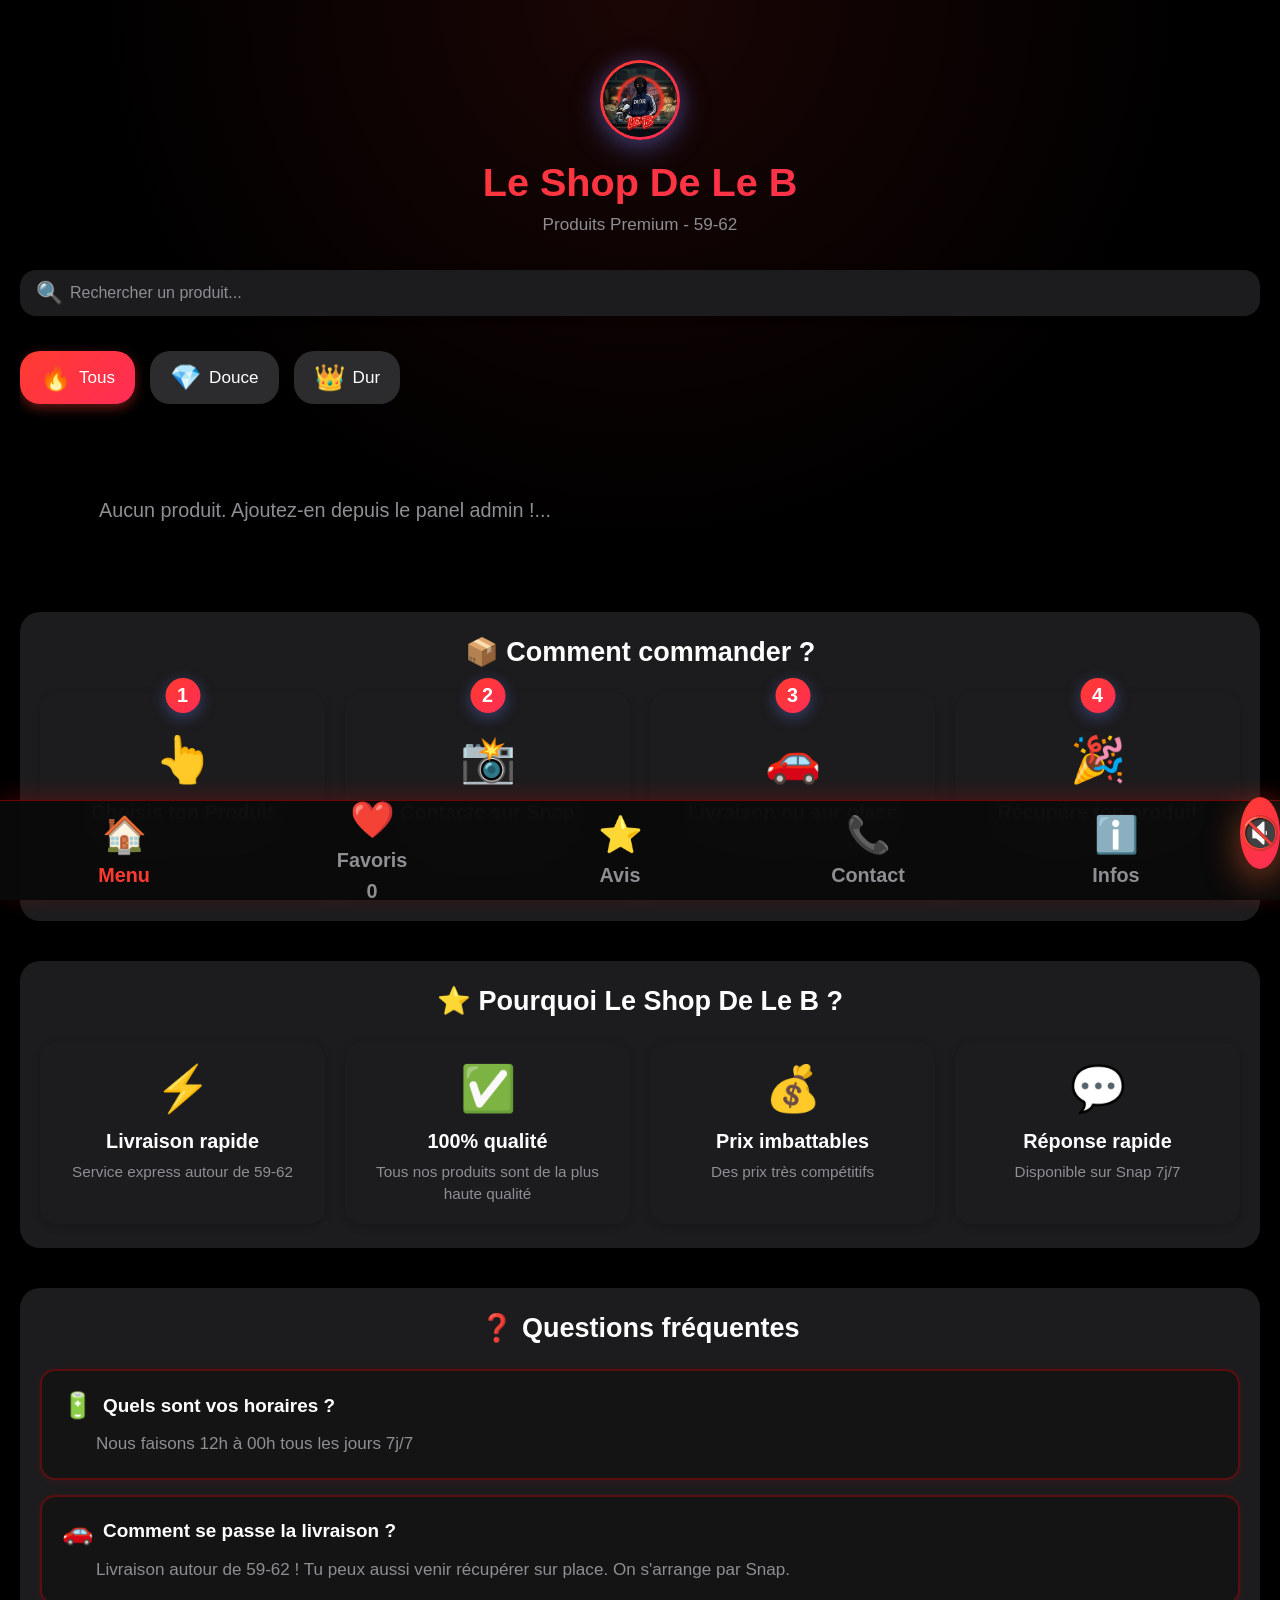
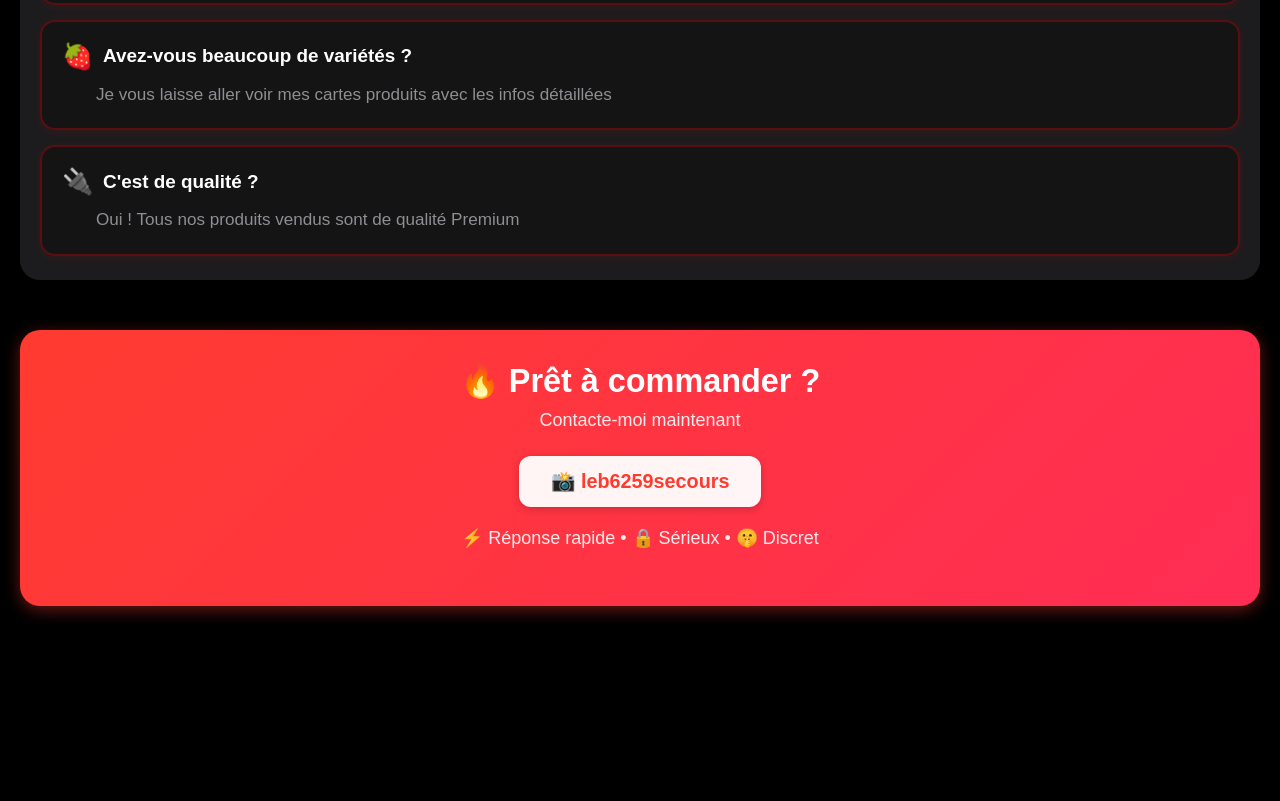
==== frontend/index.html @ 9bbbd16f "Initial commit - Mini App Le B" ====
<!DOCTYPE html>
<html lang="fr">
<head>
  <meta charset="UTF-8">
  <meta name="viewport" content="width=device-width, initial-scale=1.0, maximum-scale=1.0, user-scalable=no">
  <meta name="mobile-web-app-capable" content="yes">
  <meta name="apple-mobile-web-app-capable" content="yes">
  <meta name="apple-mobile-web-app-status-bar-style" content="black-translucent">
  <title>Le Shop De Le B - Premium</title>

  <audio id="intro-audio" preload="auto" loop>
    <source src="intro.mp3" type="audio/mpeg">
  </audio>

  <link rel="stylesheet" href="style.css">
</head>
<body>

  <div class="background"></div>

  <div class="container">

    <!-- 🏠 MENU PRINCIPAL -->
    <div id="tab-menu" class="tab-content active">
      <header>
        <div class="logo-container">
          <img src="logo.jpg" alt="Le Shop De Le B" class="main-logo" id="admin-logo-trigger" onerror="this.style.display='none'">
        </div>
        <h1>Le Shop De Le B</h1>
        <p class="subtitle">Produits Premium - 59-62</p>
      </header>

      <!-- Barre de recherche -->
      <div class="search-container">
        <input type="text" class="search-bar" id="search-bar" placeholder="Rechercher un produit...">
        <span class="search-icon">🔍</span>
        <button class="search-clear" id="search-clear">✕</button>
      </div>

      <!-- Catégories -->
      <div class="categories">
        <button class="cat active" data-cat="all">
          <span class="cat-icon">🔥</span>
          <span>Tous</span>
        </button>
        <button class="cat" data-cat="douce">
          <span class="cat-icon">💎</span>
          <span>Douce</span>
        </button>
        <button class="cat" data-cat="dur">
          <span class="cat-icon">👑</span>
          <span>Dur</span>
        </button>
      </div>

      <!-- Grille produits -->
      <div class="products" id="products-container">
        <div class="loading">Chargement...</div>
      </div>

      <!-- SECTIONS SUPPLÉMENTAIRES -->

      <!-- 📦 COMMENT COMMANDER -->
      <section class="info-section">
        <h2 class="section-title">📦 Comment commander ?</h2>
        <div class="steps-grid">
          <div class="step-card">
            <div class="step-number">1</div>
            <div class="step-icon">👆</div>
            <h3>Choisis ton Produit</h3>
            <p>Sélectionne ton produit</p>
          </div>
          <div class="step-card">
            <div class="step-number">2</div>
            <div class="step-icon">📸</div>
            <h3>Contacte sur Snap</h3>
            <p>Envoie un message à leb6259secours</p>
          </div>
          <div class="step-card">
            <div class="step-number">3</div>
            <div class="step-icon">🚗</div>
            <h3>Livraison ou sur place</h3>
            <p>On s'arrange ensemble</p>
          </div>
          <div class="step-card">
            <div class="step-number">4</div>
            <div class="step-icon">🎉</div>
            <h3>Récupère ton produit</h3>
            <p>Profite de tes Variétés !</p>
          </div>
        </div>
      </section>

      <!-- ⭐ POURQUOI LE SHOP DE MANY -->
      <section class="info-section">
        <h2 class="section-title">⭐ Pourquoi Le Shop De Le B ?</h2>
        <div class="features-grid">
          <div class="feature-card">
            <div class="feature-icon">⚡</div>
            <h3>Livraison rapide</h3>
            <p>Service express autour de 59-62</p>
          </div>
          <div class="feature-card">
            <div class="feature-icon">✅</div>
            <h3>100% qualité</h3>
            <p>Tous nos produits sont de la plus haute qualité</p>
          </div>
          <div class="feature-card">
            <div class="feature-icon">💰</div>
            <h3>Prix imbattables</h3>
            <p>Des prix très compétitifs</p>
          </div>
          <div class="feature-card">
            <div class="feature-icon">💬</div>
            <h3>Réponse rapide</h3>
            <p>Disponible sur Snap 7j/7</p>
          </div>
        </div>
      </section>

      <!-- ❓ FAQ -->
      <section class="info-section">
        <h2 class="section-title">❓ Questions fréquentes</h2>
        <div class="faq-container">
          <div class="faq-item">
            <div class="faq-question">
              <span class="faq-icon">🔋</span>
              <strong>Quels sont vos horaires ?</strong>
            </div>
            <div class="faq-answer">
              Nous faisons 12h à 00h tous les jours 7j/7
            </div>
          </div>

          <div class="faq-item">
            <div class="faq-question">
              <span class="faq-icon">🚗</span>
              <strong>Comment se passe la livraison ?</strong>
            </div>
            <div class="faq-answer">
              Livraison autour de 59-62 ! 
              Tu peux aussi venir récupérer sur place. On s'arrange par Snap.
            </div>
          </div>

          <div class="faq-item">
            <div class="faq-question">
              <span class="faq-icon">🍓</span>
              <strong>Avez-vous beaucoup de variétés ?</strong>
            </div>
            <div class="faq-answer">
              Je vous laisse aller voir mes cartes produits avec les infos détaillées 
            </div>
          </div>

          <div class="faq-item">
            <div class="faq-question">
              <span class="faq-icon">🔌</span>
              <strong>C'est de qualité ?</strong>
            </div>
            <div class="faq-answer">
              Oui ! Tous nos produits vendus sont de qualité Premium 
            </div>
          </div>
        </div>
      </section>

      <!-- 📸 CTA FINAL -->
      <section class="cta-section">
        <div class="cta-card">
          <h2>🔥 Prêt à commander ?</h2>
          <p>Contacte-moi maintenant</p>
          <a href="https://snapchat.com/add/leb6259secours" target="_blank" class="cta-button">
            📸 leb6259secours
          </a>
          <p class="cta-footer">⚡ Réponse rapide • 🔒 Sérieux • 🤫 Discret</p>
        </div>
      </section>

    </div>

    <!-- 🔧 ADMIN PANEL -->
    <div id="tab-admin" class="tab-content">
      <div class="page-card-improved">
        <!-- Header admin -->
        <div class="info-header">
          <h1>🔐 Panel Admin</h1>
          <p style="color: var(--tg-theme-hint-color); font-size: 0.9rem; margin-top: 5px;">Le Shop De Le B Admin</p>
          <div class="header-decoration"></div>
        </div>

        <!-- Message d'accès restreint -->
        <div id="admin-access-denied" class="admin-section" style="text-align: center; padding: 60px 20px;">
          <div style="font-size: 4rem; margin-bottom: 20px;">🔒</div>
          <h2 style="color: var(--tg-theme-text-color); margin-bottom: 15px;">Accès Restreint</h2>
          <p style="color: var(--tg-theme-hint-color); margin-bottom: 10px;">Cette section est protégée par code</p>
          <p style="color: var(--tg-theme-hint-color); font-size: 0.9rem;">Veuillez entrer le code d'accès pour continuer</p>
          <button class="admin-btn" style="margin-top: 20px;" onclick="showAdminLogin()">🔐 S'authentifier</button>
        </div>

        <!-- Contenu admin (caché par défaut) -->
        <div id="admin-content" style="display: none;">
          <!-- Section Ajouter Produit -->
          <div class="admin-section">
            <h2>➕ Ajouter un nouveau produit</h2>
            <div class="add-product-form">
              <div class="form-group">
                <label>Nom du produit</label>
                <input type="text" id="new-product-name" placeholder="Ex: Produit Premium" class="admin-input">
              </div>
              <div class="form-group">
                <label>Catégorie</label>
                <select id="new-product-category" class="admin-input">
                  <option value="">Sélectionner une catégorie</option>
                  <option value="douce">💎 Douce</option>
                  <option value="dur">👑 Dur</option>
                  <option value="custom">🆕 Personnalisée</option>
                </select>
              </div>
              <div class="form-group">
                <label>Prix</label>
                <input type="text" id="new-product-price" placeholder="Ex: 1G: 20€, 2G: 35€, 3G: 50€..." class="admin-input">
              </div>
              <div class="form-group">
                <label>Quantité</label>
                <input type="text" id="new-product-puffs" placeholder="Ex: 1G, 2G, 3G..." class="admin-input">
              </div>
              <div class="form-group">
                <label>Photo/vidéo du produit</label>
                <input type="file" id="new-product-media" accept="image/*,video/*" class="admin-input">
                <div id="media-preview" style="margin-top: 10px;"></div>
                <small style="color: var(--tg-theme-hint-color); font-size: 0.8rem; margin-top: 5px; display: block;">
                  📸 Photos (JPG, PNG) ou 🎥 Vidéos (MP4, MOV) supportés
                  <br>Taille maximale: 50MB
                </small>
              </div>
              <div class="form-group">
                <label>Description</label>
                <textarea id="new-product-desc" placeholder="Description du produit..." class="admin-input" rows="3"></textarea>
              </div>
              <button class="admin-btn" onclick="addNewProduct()">➕ Créer le produit</button>
            </div>
          </div>

          <!-- Section Produits Existants -->
          <div class="admin-section">
            <h2>📦 Produits existants</h2>
            <div class="admin-controls">
              <button class="admin-btn" onclick="refreshProducts()">🔄 Actualiser</button>
            </div>
            
            <div class="products-list" id="admin-products-list">
              <!-- Les produits seront chargés ici -->
            </div>
          </div>

          <!-- Section statistiques -->
          <div class="admin-section">
            <h2>📊 Statistiques</h2>
            <div class="stats-grid">
              <div class="stat-card">
                <div class="stat-number" id="total-products">2</div>
                <div class="stat-label">Produits actifs</div>
              </div>
              <div class="stat-card">
                <div class="stat-number">10€</div>
                <div class="stat-label">Prix unique</div>
              </div>
              <div class="stat-card">
                <div class="stat-number">15+</div>
                <div class="stat-label">Saveurs disponibles</div>
              </div>
            </div>
          </div>

          <!-- Section messages -->
          <div class="admin-section">
            <h2>💬 Messages récents</h2>
            <div class="messages-container">
              <div class="message-item">
                <div class="message-user">Utilisateur anonyme</div>
                <div class="message-text">Bonjour, je veux commander un JNR 16K</div>
                <div class="message-time">Il y a 2h</div>
              </div>
              <div class="message-item">
                <div class="message-user">Client potentiel</div>
                <div class="message-text">Quels sont les goûts disponibles ?</div>
                <div class="message-time">Il y a 5h</div>
              </div>
            </div>
          </div>

          <!-- Section gestion des avis -->
          <div class="admin-section">
            <h2>⭐ Gestion des avis</h2>
            <div class="admin-controls">
              <button class="admin-btn" onclick="displayAdminReviews()">🔄 Actualiser</button>
            </div>
            <div class="admin-reviews-container" id="admin-reviews-list">
              <!-- Les avis seront chargés ici -->
            </div>
          </div>

          <!-- Section configuration -->
          <div class="admin-section">
            <h2>⚙️ Configuration</h2>
            <div class="config-form">
              <div class="form-group">
                <label>Nom du contact Snapchat</label>
                <input type="text" id="snap-username" value="leb6259secours" class="admin-input" readonly>
                <small style="color: var(--tg-theme-hint-color); font-size: 0.8rem; margin-top: 5px; display: block;">
                  📸 leb6259secours
                </small>
              </div>
              <div class="form-group">
                <label>Prix par défaut</label>
                <input type="number" id="default-price" value="10" class="admin-input">
              </div>
              <button class="admin-btn save-btn" onclick="saveConfig()">💾 Sauvegarder</button>
            </div>
          </div>
        </div>
      </div>
    </div>

    <!-- 📞 CONTACT -->
    <div id="tab-contact" class="tab-content">
      <div class="page-card-improved">
        <!-- Header contact -->
        <div class="info-header">
          <div class="logo-container-small">
            <img src="logo.jpg" alt="Le Shop De Le B" class="info-logo" onerror="this.style.display='none'">
          </div>
          <h1>Contact</h1>
          <div class="header-decoration"></div>
        </div>

        <!-- Informations de contact direct -->
        <div class="direct-contact-section">
          <h2>📲 Contact direct</h2>
          <div class="contact-methods">
            <a href="https://snapchat.com/add/leb6259secours" target="_blank" class="contact-method-card">
              <div class="contact-icon">📸</div>
              <div class="contact-info">
                <h3>Snapchat</h3>
                <p>leb6259secours</p>
                <span class="contact-badge">Rapide</span>
              </div>
              <div class="contact-arrow">→</div>
            </a>
            
            <div class="contact-method-card">
              <div class="contact-icon">📍</div>
              <div class="contact-info">
                <h3>Localisation</h3>
                <p>59-62</p>
                <span class="contact-badge">Sur place</span>
              </div>
              <div class="contact-arrow">→</div>
            </div>
          </div>
        </div>

        <!-- Horaires -->
        <div class="hours-section">
          <h2>🕐 Horaires de disponibilité</h2>
          <div class="hours-grid">
            <div class="hours-item">
              <span class="hours-day">Lundi - Vendredi</span>
              <span class="hours-time">12H - 00h</span>
            </div>
            <div class="hours-item">
              <span class="hours-day">Samedi</span>
              <span class="hours-time">12h - 00h</span>
            </div>
            <div class="hours-item">
              <span class="hours-day">Dimanche</span>
              <span class="hours-time">12h - 00h</span>
            </div>
          </div>
        </div>
      </div>
    </div>

    <!-- ⭐ TOUS LES AVIS -->
    <div id="tab-reviews" class="tab-content">
      <div class="page-card-improved">
        <!-- Header avis -->
        <div class="info-header">
          <h1>⭐ Tous les Avis</h1>
          <p style="color: var(--tg-theme-hint-color); font-size: 0.9rem; margin-top: 5px;">Les avis de nos clients</p>
          <div class="header-decoration"></div>
        </div>

        <!-- Bouton pour laisser un avis -->
        <button class="cta-button" id="leave-review-btn" onclick="document.getElementById('general-review-modal').classList.add('active')" style="width: 100%; margin-bottom: 24px;">
          ✨ Laisser un avis
        </button>

        <!-- Statistiques globales -->
        <div class="stats-grid" style="margin-bottom: 24px;">
          <div class="stat-card">
            <div class="stat-number" id="total-reviews-count">0</div>
            <div class="stat-label">Avis totaux</div>
          </div>
          <div class="stat-card">
            <div class="stat-number" id="average-rating">0</div>
            <div class="stat-label">Note moyenne</div>
          </div>
          <div class="stat-card">
            <div class="stat-number" id="five-star-count">0</div>
            <div class="stat-label">5 étoiles</div>
          </div>
        </div>

        <!-- Liste de tous les avis -->
        <div id="all-reviews-container">
          <!-- Les avis seront chargés ici -->
        </div>

        <!-- État vide -->
        <div class="favorites-empty hidden" id="all-reviews-empty">
          <div class="favorites-empty-icon">⭐</div>
          <h3>Aucun avis</h3>
          <p>Aucun client n'a encore laissé d'avis</p>
          <p class="cta">Soyez le premier à laisser un avis !</p>
        </div>
      </div>
    </div>

    <!-- ❤️ FAVORIS -->
    <div id="tab-favorites" class="tab-content">
      <div class="page-card-improved">
        <!-- Header favoris -->
        <div class="info-header">
          <h1>❤️ Mes Favoris</h1>
          <p style="color: var(--tg-theme-hint-color); font-size: 0.9rem; margin-top: 5px;">Tes produits préférés</p>
          <div class="header-decoration"></div>
        </div>

        <!-- Grille des favoris -->
        <div class="favorites-grid" id="favorites-container">
          <!-- Les favoris seront chargés ici -->
        </div>

        <!-- État vide -->
        <div class="favorites-empty hidden" id="favorites-empty">
          <div class="favorites-empty-icon">💔</div>
          <h3>Aucun favori</h3>
          <p>Tu n'as pas encore ajouté de produits à tes favoris</p>
          <p class="cta">Appuie sur le ❤️ sur un produit pour l'ajouter</p>
        </div>
      </div>
    </div>

    <!-- ℹ️ INFOS - VERSION AMÉLIORÉE -->
    <div id="tab-infos" class="tab-content">
      <div class="page-card-improved">

        <!-- Header avec logo -->
        <div class="info-header">
          <div class="logo-container-small">
            <img src="logo.jpg" alt="Le Shop De Le B" class="info-logo" onerror="this.style.display='none'">
          </div>
          <h1>Le Shop De Le B</h1>
          <div class="header-decoration"></div>
        </div>

        <!-- Carte produit principale -->
        <div class="product-highlight-card">
          <div class="highlight-badge">🔥 Produits Premium</div>
          <h2>Tout Type De Produits</h2>
          <p class="highlight-description">
            Je propose des <strong>Produits</strong> de qualité premium,
            avec de <strong>nombreuse Variétés</strong> ! 💨
          </p>
        </div>

        <!-- Grille d'informations -->
        <div class="info-cards-grid">
          <div class="info-mini-card">
            <div class="mini-card-icon">💶</div>
            <div class="mini-card-content">
              <h3>Prix</h3>
              <p>Voir Les Cartes Produits</p>
            </div>
          </div>

          <div class="info-mini-card">
            <div class="mini-card-icon">📍</div>
            <div class="mini-card-content">
              <h3>Localisation</h3>
              <p>59-62</p>
            </div>
          </div>

          <div class="info-mini-card">
            <div class="mini-card-icon">🚗</div>
            <div class="mini-card-content">
              <h3>Livraison</h3>
              <p>Possible autour de la zone</p>
            </div>
          </div>

          <div class="info-mini-card">
            <div class="mini-card-icon">🤝</div>
            <div class="mini-card-content">
              <h3>Sur place</h3>
              <p>Également disponible</p>
            </div>
          </div>
        </div>

        <!-- Section contact améliorée -->
        <div class="contact-section-improved">
          <div class="contact-intro">
            <h2>📲 Comment me contacter ?</h2>
            <p>Pour commander ou avoir des infos sur les Produits disponibles</p>
          </div>

          <!-- Bouton Snap principal -->
          <div class="snap-button-container">
            <a href="https://snapchat.com/add/leb6259secours" target="_blank" class="snap-button-large">
              <div class="snap-icon">📸</div>
              <div class="snap-info">
                <span class="snap-label">Snapchat</span>
                <span class="snap-username">leb6259secours</span>
              </div>
              <div class="snap-arrow">→</div>
            </a>
          </div>

          <!-- Badges de confiance -->
          <div class="trust-badges">
            <div class="trust-badge">
              <span class="badge-icon">⚡</span>
              <span class="badge-text">Réponse rapide</span>
            </div>
            <div class="trust-badge">
              <span class="badge-icon">🔒</span>
              <span class="badge-text">Sérieux</span>
            </div>
            <div class="trust-badge">
              <span class="badge-icon">🤫</span>
              <span class="badge-text">Discret</span>
            </div>
          </div>

          <!-- CTA final -->
          <div class="final-cta">
            <p class="cta-text">👉 N'hésite pas à ajouter et venir en DM !</p>
            <p class="cta-subtext">Je réponds rapidement à toutes les questions 💬</p>
          </div>
        </div>

      </div>
    </div>

  </div>

  <!-- MODAL PRODUIT -->
  <div id="product-modal" class="product-modal">
    <div class="product-modal-content">
      <button class="modal-close" onclick="closeProductModal()">✕</button>
      <div id="modal-product-details"></div>
    </div>
  </div>

  <!-- MODAL AVIS GÉNÉRAL -->
  <div id="general-review-modal" class="review-modal">
    <div class="review-modal-content">
      <div class="review-modal-header">
        <h2>✨ Laisser un avis général</h2>
        <button class="review-modal-close" onclick="document.getElementById('general-review-modal').classList.remove('active')">✕</button>
      </div>
      <form class="review-form" id="general-review-form">
        <div>
          <label class="form-label">Note</label>
          <div class="star-rating-input" id="general-star-rating-input">
            <span class="star" data-rating="1">⭐</span>
            <span class="star" data-rating="2">⭐</span>
            <span class="star" data-rating="3">⭐</span>
            <span class="star" data-rating="4">⭐</span>
            <span class="star" data-rating="5">⭐</span>
          </div>
        </div>
        <div>
          <label class="form-label">Votre avis</label>
          <textarea class="review-textarea" id="general-review-text" placeholder="Partagez votre expérience avec Le Shop De Le B..." required></textarea>
        </div>
        <button type="submit" class="review-submit-btn">Publier mon avis</button>
      </form>
    </div>
  </div>

  <!-- MODAL AVIS PRODUIT -->
  <div id="review-modal" class="review-modal">
    <div class="review-modal-content">
      <div class="review-modal-header">
        <h2>✨ Laisser un avis</h2>
        <button class="review-modal-close" onclick="closeReviewModal()">✕</button>
      </div>
      <form class="review-form" id="review-form">
        <input type="hidden" id="review-product-id">
        <div>
          <label class="form-label">Note</label>
          <div class="star-rating-input" id="star-rating-input">
            <span class="star" data-rating="1">⭐</span>
            <span class="star" data-rating="2">⭐</span>
            <span class="star" data-rating="3">⭐</span>
            <span class="star" data-rating="4">⭐</span>
            <span class="star" data-rating="5">⭐</span>
          </div>
        </div>
        <div>
          <label class="form-label">Votre avis</label>
          <textarea class="review-textarea" id="review-text" placeholder="Partagez votre expérience avec ce produit..." required></textarea>
        </div>
        <button type="submit" class="review-submit-btn">Publier mon avis</button>
      </form>
    </div>
  </div>

  <!-- CARTE DE CONNEXION ADMIN -->
  <div id="admin-login-modal" class="admin-login-overlay" style="display: none;">
    <div class="admin-login-card">
      <div class="admin-login-header">
        <div class="logo-container-small">
          <img src="logo.jpg" alt="Le Shop De Le B" class="info-logo" onerror="this.style.display='none'">
        </div>
        <h1>🔐 Accès Admin</h1>
        <p>Le Shop De Le B Panel</p>
      </div>
      
      <div class="admin-login-form">
        <div class="form-group">
          <label for="admin-code-input">Code d'accès</label>
          <input type="password" id="admin-code-input" placeholder="Entrez votre code" class="admin-input">
        </div>
        
        <div class="admin-login-actions">
          <button class="admin-btn login-btn" onclick="submitAdminCode()">
            <span class="btn-icon">🔓</span>
            <span>Se connecter</span>
          </button>
          <button class="admin-btn cancel-btn" onclick="cancelAdminLogin()">
            <span class="btn-icon">❌</span>
            <span>Annuler</span>
          </button>
        </div>
        
        <div class="admin-login-footer">
          <p>🔒 Accès sécurisé • Code requis</p>
        </div>
      </div>
    </div>
  </div>

  <!-- NAVIGATION BOTTOM -->
  <nav class="bottom-nav">
    <button class="nav-item active" data-tab="menu">
      <span class="icon">🏠</span>
      <span class="label">Menu</span>
    </button>

    <button class="nav-item" data-tab="favorites">
      <span class="icon">❤️</span>
      <span class="label">Favoris</span>
      <span class="badge-count hidden" id="favorites-count">0</span>
    </button>

    <button class="nav-item" data-tab="reviews">
      <span class="icon">⭐</span>
      <span class="label">Avis</span>
    </button>

    <button class="nav-item" data-tab="contact">
      <span class="icon">📞</span>
      <span class="label">Contact</span>
    </button>

    <button class="nav-item" data-tab="infos">
      <span class="icon">ℹ️</span>
      <span class="label">Infos</span>
    </button>

    <button class="nav-item action" id="sound-toggle">🔇</button>
  </nav>

  <script src="script.js?v=3"></script>
</body>
</html>
---- frontend/style.css ----
:root {
  --tg-theme-bg-color: #000000;
  --tg-theme-text-color: #ffffff;
  --tg-theme-hint-color: #8e8e93;
  --primary-gradient: linear-gradient(135deg, #ff3b30 0%, #ff2d55 100%);
  --card-bg: rgba(28, 28, 30, 0.8);
  --card-hover: rgba(44, 44, 46, 0.9);
  --accent-color: #ff3b30;
  --secondary-color: #ff2d55;
  --glow-color: rgba(255, 59, 48, 0.3);
  --apple-gray: #1c1c1e;
  --apple-gray-light: #2c2c2e;
  --apple-separator: rgba(255, 255, 255, 0.1);
}

* {
  box-sizing: border-box;
  margin: 0;
  padding: 0;
  -webkit-tap-highlight-color: transparent;
}

html {
  font-size: 18px;
}

body {
  font-family: -apple-system, BlinkMacSystemFont, "SF Pro Display", "SF Pro Text", "Segoe UI", Roboto, sans-serif;
  background: #000000;
  color: var(--tg-theme-text-color);
  overflow-x: hidden;
  min-height: 100vh;
  padding-bottom: 120px;
  position: relative;
  -webkit-font-smoothing: antialiased;
  -moz-osx-font-smoothing: grayscale;
}

/* SPLASH SCREEN */
.splash-screen {
  position: fixed;
  inset: 0;
  z-index: 9999;
  background: #000000;
  display: flex;
  align-items: center;
  justify-content: center;
  opacity: 1;
  visibility: visible;
  transition: opacity 0.5s ease-out, visibility 0.5s ease-out;
}

.splash-screen.fade-out {
  opacity: 0 !important;
  visibility: hidden !important;
}

.splash-content {
  text-align: center;
  animation: splashFadeIn 0.8s ease-out;
}

@keyframes splashFadeIn {
  from { opacity: 0; transform: scale(0.9) translateY(30px); }
  to { opacity: 1; transform: scale(1) translateY(0); }
}

.splash-image {
  width: 90%;
  max-width: 400px;
  height: auto;
  border-radius: 30px;
  box-shadow: 0 20px 60px rgba(102, 126, 234, 0.4), 0 0 40px rgba(118, 75, 162, 0.3);
  animation: splashGlow 2s ease-in-out infinite alternate;
  margin-bottom: 40px;
}

@keyframes splashGlow {
  from { box-shadow: 0 20px 60px rgba(102, 126, 234, 0.4), 0 0 40px rgba(118, 75, 162, 0.3); }
  to { box-shadow: 0 25px 70px rgba(102, 126, 234, 0.6), 0 0 60px rgba(118, 75, 162, 0.5); }
}

.splash-loader {
  width: 250px;
  height: 6px;
  background: rgba(255, 255, 255, 0.1);
  border-radius: 10px;
  overflow: hidden;
  margin: 0 auto 20px auto;
}

.loader-bar {
  height: 100%;
  background: var(--primary-gradient);
  border-radius: 10px;
  animation: loadingBar 2.5s ease-in-out;
  box-shadow: 0 0 20px rgba(102, 126, 234, 0.6);
}

@keyframes loadingBar {
  from { width: 0%; }
  to { width: 100%; }
}

.splash-text {
  color: var(--tg-theme-hint-color);
  font-size: 1.1rem;
  font-weight: 600;
  animation: textPulse 1.5s ease-in-out infinite;
}

@keyframes textPulse {
  0%, 100% { opacity: 0.5; }
  50% { opacity: 1; }
}

.background {
  position: fixed;
  inset: 0;
  background: #000000;
  z-index: -2;
}

@keyframes backgroundFloat {
  0%, 100% { transform: scale(1) rotate(0deg); }
  50% { transform: scale(1.05) rotate(1deg); }
}

.background::after {
  content: "";
  position: absolute;
  inset: 0;
  background: radial-gradient(circle at 50% 0%, rgba(255, 59, 48, 0.1) 0%, transparent 50%);
}

@keyframes gradientPulse {
  0%, 100% { opacity: 0.7; }
  50% { opacity: 1; }
}

.container {
  max-width: 100%;
  margin: 0 auto;
  padding: 25px 20px;
  position: relative;
  z-index: 1;
}

header {
  text-align: center;
  margin-bottom: 35px;
  padding-top: 15px;
}

.logo-container {
  margin-bottom: 20px;
  display: flex;
  justify-content: center;
  align-items: center;
}

.main-logo {
  width: 80px;
  height: 80px;
  border-radius: 50%;
  object-fit: cover;
  border: 3px solid transparent;
  background: linear-gradient(#1a1a2e, #1a1a2e) padding-box, var(--primary-gradient) border-box;
  box-shadow: 0 8px 30px rgba(102, 126, 234, 0.4), 0 0 20px rgba(118, 75, 162, 0.3);
  animation: logoGlow 3s ease-in-out infinite;
}

@keyframes logoGlow {
  0%, 100% { box-shadow: 0 8px 30px rgba(102, 126, 234, 0.4), 0 0 20px rgba(118, 75, 162, 0.3); }
  50% { box-shadow: 0 10px 40px rgba(102, 126, 234, 0.6), 0 0 30px rgba(118, 75, 162, 0.5); }
}

.logo-container-small {
  display: flex;
  justify-content: center;
  margin-bottom: 30px;
}

.info-logo {
  width: 70px;
  height: 70px;
  border-radius: 50%;
  object-fit: cover;
  border: 2px solid transparent;
  background: linear-gradient(rgba(15, 15, 30, 0.55), rgba(15, 15, 30, 0.55)) padding-box, var(--primary-gradient) border-box;
  box-shadow: 0 6px 25px rgba(102, 126, 234, 0.5);
}

h1 {
  font-size: 2.2rem;
  font-weight: 700;
  margin-bottom: 10px;
  background: var(--primary-gradient);
  -webkit-background-clip: text;
  -webkit-text-fill-color: transparent;
  background-clip: text;
}

.subtitle {
  color: var(--tg-theme-hint-color);
  font-size: 0.95rem;
}

.categories {
  display: flex;
  gap: 15px;
  overflow-x: auto;
  padding: 15px 0 25px 0;
  scrollbar-width: none;
}

.categories::-webkit-scrollbar {
  display: none;
}

.cat {
  display: flex;
  align-items: center;
  gap: 8px;
  padding: 12px 20px;
  border-radius: 20px;
  border: none;
  background: var(--apple-gray-light);
  backdrop-filter: blur(20px);
  -webkit-backdrop-filter: blur(20px);
  color: var(--tg-theme-text-color);
  font-size: 0.95rem;
  font-weight: 500;
  cursor: pointer;
  transition: all 0.2s cubic-bezier(0.25, 0.46, 0.45, 0.94);
  white-space: nowrap;
  flex-shrink: 0;
  min-height: 44px;
}

.cat-icon {
  font-size: 1.4rem;
}

.cat:active {
  transform: scale(0.95);
}

.cat::after {
  content: "";
  position: absolute;
  inset: 0;
  border-radius: 20px;
  background: radial-gradient(circle, rgba(255, 59, 48, 0.3) 0%, transparent 70%);
  opacity: 0;
  transition: opacity 0.3s ease;
}

.cat:active::after {
  opacity: 1;
}

.cat.active {
  background: var(--primary-gradient);
  box-shadow: 0 4px 12px rgba(255, 59, 48, 0.4);
}

.products {
  display: grid;
  grid-template-columns: repeat(auto-fill, minmax(160px, 1fr));
  gap: 20px;
  margin-top: 20px;
}

@media (min-width: 375px) {
  .products {
    grid-template-columns: repeat(2, 1fr);
  }
}

/* CARD ENHANCEMENTS */
.card {
  background: var(--apple-gray);
  backdrop-filter: blur(20px);
  -webkit-backdrop-filter: blur(20px);
  border-radius: 20px;
  padding: 16px;
  cursor: pointer;
  transition: all 0.2s cubic-bezier(0.25, 0.46, 0.45, 0.94);
  border: none;
  position: relative;
  overflow: hidden;
  min-height: 260px;
  box-shadow: 0 2px 8px rgba(0, 0, 0, 0.3);
}

.card::before {
  content: "";
  position: absolute;
  top: 0;
  left: 0;
  right: 0;
  height: 4px;
  background: var(--primary-gradient);
  opacity: 0;
  transition: opacity 0.3s ease;
  box-shadow: 0 0 10px rgba(255, 0, 0, 0.5);
}

.card:active::before {
  opacity: 1;
}

.card:active {
  transform: scale(0.98);
  background: var(--apple-gray-light);
}

.card::after {
  content: "";
  position: absolute;
  inset: 0;
  background: radial-gradient(circle at center, rgba(255, 59, 48, 0.1) 0%, transparent 70%);
  opacity: 0;
  transition: opacity 0.3s ease;
  pointer-events: none;
}

.card:hover::after {
  opacity: 1;
}

.card.hidden {
  display: none;
}

.card.fade-in {
  animation: fadeIn 0.4s ease forwards;
}

.card img {
  width: 100%;
  height: 180px;
  object-fit: cover;
  border-radius: 16px;
  margin-bottom: 12px;
}

.card h2 {
  font-size: 1.3rem;
  font-weight: 700;
  margin-bottom: 12px;
  color: var(--tg-theme-text-color);
  transition: color 0.2s ease;
}

.card:hover h2 {
  color: #ff3b30;
}

.card-info {
  display: flex;
  justify-content: space-between;
  align-items: center;
  margin-top: 12px;
}

.card-price {
  font-size: 1.5rem;
  font-weight: 700;
  background: var(--primary-gradient);
  -webkit-background-clip: text;
  -webkit-text-fill-color: transparent;
  background-clip: text;
  position: relative;
}

.card-price::before {
  content: "€";
  font-size: 1rem;
  margin-right: 2px;
  -webkit-text-fill-color: var(--tg-theme-text-color);
  background: none;
}

.card-puffs {
  font-size: 0.8rem;
  color: var(--tg-theme-hint-color);
  background: var(--apple-gray-light);
  padding: 6px 12px;
  border-radius: 12px;
  white-space: nowrap;
}

.loading {
  text-align: center;
  padding: 50px 20px;
  color: var(--tg-theme-hint-color);
  font-size: 1.1rem;
}

.loading::after {
  content: "...";
  animation: dots 1.5s infinite;
}

@keyframes dots {
  0%, 20% { content: "."; }
  40% { content: ".."; }
  60%, 100% { content: "..."; }
}

@keyframes fadeIn {
  from { opacity: 0; transform: translateY(20px); }
  to { opacity: 1; transform: translateY(0); }
}

.card {
  animation: fadeIn 0.6s ease forwards;
}

.card:nth-child(1) { animation-delay: 0.1s; }
.card:nth-child(2) { animation-delay: 0.2s; }
.card:nth-child(3) { animation-delay: 0.3s; }
.card:nth-child(4) { animation-delay: 0.4s; }

/* SECTIONS SUPPLÉMENTAIRES */
.info-section {
  margin: 40px 0;
  padding: 24px 20px;
  background: var(--apple-gray);
  backdrop-filter: blur(20px);
  -webkit-backdrop-filter: blur(20px);
  border-radius: 20px;
  border: none;
  box-shadow: 0 2px 8px rgba(0, 0, 0, 0.3);
}

.section-title {
  font-size: 1.5rem;
  font-weight: 600;
  text-align: center;
  margin-bottom: 24px;
  color: var(--tg-theme-text-color);
}

.steps-grid {
  display: grid;
  grid-template-columns: repeat(auto-fit, minmax(140px, 1fr));
  gap: 20px;
  margin-top: 25px;
}

.step-card {
  background: var(--apple-gray);
  border-radius: 16px;
  padding: 20px 16px;
  text-align: center;
  position: relative;
  border: none;
  transition: all 0.2s cubic-bezier(0.25, 0.46, 0.45, 0.94);
  box-shadow: 0 2px 8px rgba(0, 0, 0, 0.2);
}

.step-card:hover {
  transform: translateY(-2px);
  background: var(--apple-gray-light);
  box-shadow: 0 4px 12px rgba(0, 0, 0, 0.3);
}

.step-number {
  position: absolute;
  top: -15px;
  left: 50%;
  transform: translateX(-50%);
  width: 35px;
  height: 35px;
  border-radius: 50%;
  background: var(--primary-gradient);
  color: white;
  display: flex;
  align-items: center;
  justify-content: center;
  font-weight: 700;
  font-size: 1.1rem;
  box-shadow: 0 4px 15px rgba(102, 126, 234, 0.4);
}

.step-icon {
  font-size: 2.5rem;
  margin: 20px 0 15px 0;
}

.step-card h3 {
  font-size: 1.1rem;
  font-weight: 600;
  margin-bottom: 8px;
  color: var(--tg-theme-text-color);
}

.step-card p {
  font-size: 0.9rem;
  color: var(--tg-theme-hint-color);
  line-height: 1.4;
}

.features-grid {
  display: grid;
  grid-template-columns: repeat(auto-fit, minmax(150px, 1fr));
  gap: 20px;
  margin-top: 25px;
}

.feature-card {
  background: var(--apple-gray);
  border-radius: 16px;
  padding: 20px 16px;
  text-align: center;
  border: none;
  transition: all 0.2s cubic-bezier(0.25, 0.46, 0.45, 0.94);
  box-shadow: 0 2px 8px rgba(0, 0, 0, 0.2);
}

.feature-card:hover {
  transform: translateY(-2px);
  background: var(--apple-gray-light);
  box-shadow: 0 4px 12px rgba(0, 0, 0, 0.3);
}

.feature-icon {
  font-size: 2.5rem;
  margin-bottom: 15px;
}

.feature-card h3 {
  font-size: 1.1rem;
  font-weight: 600;
  margin-bottom: 8px;
  color: var(--tg-theme-text-color);
}

.feature-card p {
  font-size: 0.85rem;
  color: var(--tg-theme-hint-color);
  line-height: 1.4;
}

.faq-container {
  display: flex;
  flex-direction: column;
  gap: 15px;
  margin-top: 25px;
}

.faq-item {
  background: rgba(20, 20, 20, 0.9);
  border-radius: 15px;
  padding: 20px;
  border: 2px solid rgba(255, 0, 0, 0.3);
  transition: all 0.3s ease;
  box-shadow: 0 2px 10px rgba(255, 0, 0, 0.1);
}

.faq-item:hover {
  background: var(--apple-gray-light);
}

.faq-question {
  display: flex;
  align-items: center;
  gap: 10px;
  margin-bottom: 10px;
  font-size: 1.05rem;
  color: var(--tg-theme-text-color);
}

.faq-icon {
  font-size: 1.4rem;
  flex-shrink: 0;
}

.faq-answer {
  font-size: 0.95rem;
  color: var(--tg-theme-hint-color);
  line-height: 1.6;
  padding-left: 34px;
}

.cta-section {
  margin: 50px 0 30px 0;
}

.cta-card {
  background: var(--primary-gradient);
  border-radius: 20px;
  padding: 32px 24px;
  text-align: center;
  box-shadow: 0 4px 16px rgba(255, 59, 48, 0.4);
}

@keyframes ctaPulse {
  0%, 100% { box-shadow: 0 15px 50px rgba(255, 0, 0, 0.5), 0 0 60px rgba(255, 0, 0, 0.3); }
  50% { box-shadow: 0 20px 60px rgba(255, 0, 0, 0.7), 0 0 80px rgba(255, 0, 0, 0.4); }
}

.cta-card h2 {
  font-size: 1.8rem;
  font-weight: 700;
  color: white;
  margin-bottom: 10px;
}

.cta-card p {
  color: rgba(255, 255, 255, 0.9);
  font-size: 1rem;
  margin-bottom: 25px;
}

.cta-button {
  display: inline-block;
  background: rgba(255, 255, 255, 0.95);
  color: #ff3b30;
  padding: 14px 32px;
  border-radius: 12px;
  font-size: 1.1rem;
  font-weight: 600;
  text-decoration: none;
  box-shadow: 0 2px 8px rgba(0, 0, 0, 0.2);
  transition: all 0.2s cubic-bezier(0.25, 0.46, 0.45, 0.94);
  border: none;
}

.cta-button:hover,
.cta-button:active {
  transform: scale(1.02);
  box-shadow: 0 4px 12px rgba(0, 0, 0, 0.3);
}

.cta-footer {
  margin-top: 20px;
  font-size: 0.9rem;
  color: rgba(255, 255, 255, 0.85);
}

@media (max-width: 480px) {
  .steps-grid {
    grid-template-columns: repeat(2, 1fr);
  }

  .features-grid {
    grid-template-columns: 1fr;
  }

  .section-title {
    font-size: 1.5rem;
  }
}

.bottom-nav {
  position: fixed;
  bottom: 0;
  left: 0;
  right: 0;
  height: 100px;
  padding-bottom: env(safe-area-inset-bottom);
  background: rgba(10, 10, 10, 0.95);
  backdrop-filter: blur(25px);
  display: flex;
  justify-content: space-around;
  align-items: center;
  border-top: 1px solid rgba(255, 0, 0, 0.4);
  z-index: 999;
  box-shadow: 0 -4px 20px rgba(255, 0, 0, 0.2);
}

.nav-item {
  flex: 1;
  background: none;
  border: none;
  color: var(--tg-theme-hint-color);
  display: flex;
  flex-direction: column;
  align-items: center;
  justify-content: center;
  gap: 8px;
  font-size: 1.1rem;
  font-weight: 600;
  cursor: pointer;
  height: 100%;
  transition: all 0.3s ease;
}

.nav-item .icon {
  font-size: 2rem;
}

.nav-item.active {
  color: #ff3b30;
}

.nav-item.action {
  flex: 0;
  width: 72px;
  height: 72px;
  border-radius: 50%;
  background: var(--primary-gradient);
  color: white;
  font-size: 1.8rem;
  display: flex;
  align-items: center;
  justify-content: center;
  box-shadow: 0 12px 35px rgba(255, 107, 53, 0.5);
  transform: translateY(-18px);
}

.tab-content {
  display: none;
  animation: fadeIn 0.3s ease;
}

.tab-content.active {
  display: block;
}

.product-modal {
  display: none;
  position: fixed;
  inset: 0;
  z-index: 10000;
  background: rgba(0, 0, 0, 0.85);
  backdrop-filter: blur(10px);
  animation: fadeIn 0.3s ease;
}

.product-modal.active {
  display: flex;
  align-items: center;
  justify-content: center;
  padding: 20px;
}

.product-modal-content {
  position: relative;
  background: var(--apple-gray);
  border-radius: 20px;
  padding: 24px;
  max-width: 500px;
  width: 100%;
  max-height: 90vh;
  overflow-y: auto;
  border: none;
  box-shadow: 0 8px 32px rgba(0, 0, 0, 0.4);
}

.modal-close {
  position: absolute;
  top: 12px;
  right: 12px;
  width: 36px;
  height: 36px;
  border-radius: 50%;
  background: var(--apple-gray-light);
  border: none;
  color: var(--tg-theme-text-color);
  font-size: 1.3rem;
  cursor: pointer;
  display: flex;
  align-items: center;
  justify-content: center;
  z-index: 1;
  transition: all 0.2s cubic-bezier(0.25, 0.46, 0.45, 0.94);
}

.modal-close:hover,
.modal-close:active {
  background: var(--apple-gray);
  transform: scale(1.05);
}

#modal-product-details h2 {
  font-size: 2rem;
  margin-bottom: 20px;
  background: var(--primary-gradient);
  -webkit-background-clip: text;
  -webkit-text-fill-color: transparent;
}

#modal-product-details img {
  width: 100%;
  border-radius: 20px;
  margin-bottom: 20px;
}

.product-info-item {
  padding: 15px 0;
  border-bottom: 1px solid rgba(255, 255, 255, 0.1);
  font-size: 1.1rem;
  line-height: 1.6;
}

.product-info-item:last-of-type {
  border-bottom: none;
}

.product-price-big {
  font-size: 2.5rem;
  font-weight: 700;
  background: var(--primary-gradient);
  -webkit-background-clip: text;
  -webkit-text-fill-color: transparent;
  margin: 20px 0;
  text-align: center;
}

@supports (padding: max(0px)) {
  body {
    padding-top: max(20px, env(safe-area-inset-top));
    padding-bottom: max(140px, env(safe-area-inset-bottom));
  }
}

input, select, textarea {
  font-size: 16px !important;
}
/* ═══════════════════════════════════════════════════════════
   PAGE INFOS - VERSION ULTRA AMÉLIORÉE
   ═══════════════════════════════════════════════════════════ */

.page-card-improved {
  min-height: calc(100vh - 120px);
  padding: 0;
  background: transparent;
  border: none;
  box-shadow: none;
  animation: fadeIn 0.3s ease;
}

/* HEADER INFOS */
.info-header {
  text-align: center;
  padding: 24px 20px;
  background: var(--apple-gray);
  border-radius: 20px;
  margin-bottom: 20px;
  position: relative;
  overflow: hidden;
  border: none;
  box-shadow: 0 2px 8px rgba(0, 0, 0, 0.2);
}

.info-header::before {
  content: "";
  position: absolute;
  top: 0;
  left: 0;
  right: 0;
  height: 3px;
  background: var(--primary-gradient);
}

.header-decoration {
  width: 60px;
  height: 4px;
  background: var(--primary-gradient);
  margin: 20px auto 0 auto;
  border-radius: 10px;
}

.info-header h1 {
  font-size: 1.8rem;
  margin: 12px 0;
  color: var(--tg-theme-text-color);
  font-weight: 600;
}

/* PRODUCT HIGHLIGHT CARD */
.product-highlight-card {
  background: var(--apple-gray);
  backdrop-filter: blur(20px);
  -webkit-backdrop-filter: blur(20px);
  border-radius: 20px;
  padding: 24px;
  margin-bottom: 20px;
  border: none;
  position: relative;
  overflow: hidden;
  box-shadow: 0 2px 8px rgba(0, 0, 0, 0.2);
}

.product-highlight-card::before {
  content: "";
  position: absolute;
  top: -50%;
  right: -50%;
  width: 200%;
  height: 200%;
  background: radial-gradient(circle, rgba(255, 0, 0, 0.15) 0%, transparent 70%);
  animation: rotateGlow 10s linear infinite;
}

@keyframes rotateGlow {
  from { transform: rotate(0deg); }
  to { transform: rotate(360deg); }
}

.highlight-badge {
  display: inline-block;
  background: var(--primary-gradient);
  color: white;
  padding: 8px 20px;
  border-radius: 50px;
  font-size: 0.9rem;
  font-weight: 700;
  margin-bottom: 20px;
  box-shadow: 0 4px 15px rgba(102, 126, 234, 0.4);
}

.product-highlight-card h2 {
  font-size: 2rem;
  font-weight: 700;
  margin-bottom: 15px;
  color: var(--tg-theme-text-color);
  position: relative;
  z-index: 1;
}

.highlight-description {
  font-size: 1.1rem;
  line-height: 1.7;
  color: var(--tg-theme-text-color);
  position: relative;
  z-index: 1;
}

/* INFO CARDS GRID */
.info-cards-grid {
  display: grid;
  grid-template-columns: repeat(2, 1fr);
  gap: 15px;
  margin-bottom: 25px;
}

.info-mini-card {
  background: var(--apple-gray);
  backdrop-filter: blur(20px);
  -webkit-backdrop-filter: blur(20px);
  border-radius: 16px;
  padding: 16px;
  border: none;
  display: flex;
  align-items: center;
  gap: 12px;
  transition: all 0.2s cubic-bezier(0.25, 0.46, 0.45, 0.94);
  box-shadow: 0 2px 8px rgba(0, 0, 0, 0.2);
}

.info-mini-card:hover {
  transform: translateY(-2px);
  background: var(--apple-gray-light);
  box-shadow: 0 4px 12px rgba(0, 0, 0, 0.3);
}

.mini-card-icon {
  font-size: 2.5rem;
  flex-shrink: 0;
}

.mini-card-content h3 {
  font-size: 0.85rem;
  color: var(--tg-theme-hint-color);
  margin-bottom: 5px;
  font-weight: 600;
  text-transform: uppercase;
  letter-spacing: 0.5px;
}

.mini-card-content p {
  font-size: 1.1rem;
  font-weight: 700;
  color: var(--tg-theme-text-color);
}

/* CONTACT SECTION IMPROVED */
.contact-section-improved {
  background: var(--apple-gray);
  backdrop-filter: blur(20px);
  -webkit-backdrop-filter: blur(20px);
  border-radius: 20px;
  padding: 28px 24px;
  border: none;
  box-shadow: 0 2px 8px rgba(0, 0, 0, 0.2);
}

.contact-intro {
  text-align: center;
  margin-bottom: 30px;
}

.contact-intro h2 {
  font-size: 1.8rem;
  font-weight: 700;
  margin-bottom: 10px;
  background: var(--primary-gradient);
  -webkit-background-clip: text;
  -webkit-text-fill-color: transparent;
}

.contact-intro p {
  font-size: 1rem;
  color: var(--tg-theme-hint-color);
  line-height: 1.6;
}

/* SNAP BUTTON LARGE */
.snap-button-container {
  margin: 30px 0;
}

.snap-button-large {
  display: flex;
  align-items: center;
  justify-content: space-between;
  background: var(--primary-gradient);
  border-radius: 16px;
  padding: 20px;
  text-decoration: none;
  box-shadow: 0 4px 12px rgba(255, 59, 48, 0.4);
  transition: all 0.2s cubic-bezier(0.25, 0.46, 0.45, 0.94);
  position: relative;
  overflow: hidden;
}

.snap-button-large::before {
  content: "";
  position: absolute;
  inset: 0;
  background: linear-gradient(135deg, rgba(255, 255, 255, 0.2) 0%, transparent 100%);
  opacity: 0;
  transition: opacity 0.3s ease;
}

.snap-button-large:hover::before,
.snap-button-large:active::before {
  opacity: 1;
}

.snap-button-large:active {
  transform: scale(0.98);
  box-shadow: 0 2px 8px rgba(255, 59, 48, 0.3);
}

.snap-icon {
  font-size: 3rem;
  background: rgba(255, 255, 255, 0.2);
  width: 70px;
  height: 70px;
  border-radius: 50%;
  display: flex;
  align-items: center;
  justify-content: center;
  flex-shrink: 0;
}

.snap-info {
  flex: 1;
  padding: 0 20px;
  text-align: left;
}

.snap-label {
  display: block;
  font-size: 0.9rem;
  color: rgba(255, 255, 255, 0.9);
  margin-bottom: 5px;
  font-weight: 600;
}

.snap-username {
  display: block;
  font-size: 1.6rem;
  color: white;
  font-weight: 700;
}

.snap-arrow {
  font-size: 2rem;
  color: white;
  font-weight: 700;
  flex-shrink: 0;
}

/* TRUST BADGES */
.trust-badges {
  display: flex;
  justify-content: center;
  gap: 15px;
  flex-wrap: wrap;
  margin: 30px 0;
}

.trust-badge {
  background: var(--apple-gray);
  backdrop-filter: blur(10px);
  -webkit-backdrop-filter: blur(10px);
  border-radius: 20px;
  padding: 10px 16px;
  display: flex;
  align-items: center;
  gap: 8px;
  border: none;
  transition: all 0.2s cubic-bezier(0.25, 0.46, 0.45, 0.94);
  box-shadow: 0 2px 8px rgba(0, 0, 0, 0.2);
}

.trust-badge:hover {
  background: var(--apple-gray-light);
  transform: translateY(-1px);
  box-shadow: 0 4px 12px rgba(0, 0, 0, 0.3);
}

.badge-icon {
  font-size: 1.2rem;
}

.badge-text {
  font-size: 0.95rem;
  font-weight: 600;
  color: var(--tg-theme-text-color);
}

/* FINAL CTA */
.final-cta {
  text-align: center;
  margin-top: 30px;
  padding-top: 30px;
  border-top: 2px solid rgba(255, 255, 255, 0.1);
}

.cta-text {
  font-size: 1.2rem;
  font-weight: 700;
  color: var(--tg-theme-text-color);
  margin-bottom: 10px;
}

.cta-subtext {
  font-size: 1rem;
  color: var(--tg-theme-hint-color);
  line-height: 1.6;
}

/* RESPONSIVE */
@media (max-width: 480px) {
  .info-cards-grid {
    grid-template-columns: 1fr;
  }

  .info-mini-card {
    padding: 18px;
  }

  .snap-button-large {
    padding: 20px;
  }

  .snap-icon {
    width: 60px;
    height: 60px;
    font-size: 2.5rem;
  }

  .snap-username {
    font-size: 1.3rem;
  }

  .trust-badges {
    gap: 10px;
  }

  .trust-badge {
    padding: 10px 16px;
    font-size: 0.85rem;
  }
}

/* Animation d'entrée */
@keyframes slideUp {
  from {
    opacity: 0;
    transform: translateY(30px);
  }
  to {
    opacity: 1;
    transform: translateY(0);
  }
}

.info-header {
  animation: slideUp 0.5s ease 0.1s backwards;
}

.product-highlight-card {
  animation: slideUp 0.5s ease 0.2s backwards;
}

.info-cards-grid {
  animation: slideUp 0.5s ease 0.3s backwards;
}

.contact-section-improved {
  animation: slideUp 0.5s ease 0.4s backwards;
}

/* ==========================================
   🎥 OPTIMISATION VIDÉO
   ========================================== */
video {
  max-width: 100%;
  height: auto;
  object-fit: cover;
  will-change: transform;
  transform: translateZ(0);
  backface-visibility: hidden;
}

video[data-lazy="true"] {
  opacity: 0.7;
  transition: opacity 0.3s ease;
}

video[data-lazy="true"]:loaded {
  opacity: 1;
}

/* Réduire l'impact des animations sur les performances */
.card {
  transform: translateZ(0);
  backface-visibility: hidden;
  will-change: transform;
}

/* Optimiser les images */
img {
  will-change: transform;
  transform: translateZ(0);
  backface-visibility: hidden;
}

/* ==========================================
   🔐 ADMIN STYLES
   ========================================== */
.admin-section {
  background: var(--card-bg);
  border-radius: 16px;
  padding: 20px;
  margin-bottom: 20px;
  backdrop-filter: blur(10px);
  border: 1px solid rgba(255, 107, 53, 0.15);
  box-shadow: 0 2px 10px rgba(0, 0, 0, 0.05);
}

.admin-controls {
  display: flex;
  gap: 10px;
  margin-bottom: 20px;
  flex-wrap: wrap;
}

.admin-btn {
  background: var(--primary-gradient);
  color: white;
  border: none;
  padding: 12px 20px;
  border-radius: 12px;
  font-weight: 500;
  cursor: pointer;
  transition: all 0.2s cubic-bezier(0.25, 0.46, 0.45, 0.94);
  font-size: 0.9rem;
  box-shadow: 0 2px 8px rgba(255, 59, 48, 0.4);
}

.admin-btn:hover {
  transform: translateY(-1px);
  box-shadow: 0 4px 12px rgba(255, 59, 48, 0.5);
}

.admin-btn:hover {
  transform: translateY(-2px);
  box-shadow: 0 8px 25px rgba(255, 0, 0, 0.4);
}

.admin-btn-small {
  background: rgba(255, 0, 0, 0.2);
  color: #ff0000;
  border: none;
  padding: 8px 12px;
  border-radius: 8px;
  cursor: pointer;
  font-size: 0.8rem;
  margin: 0 2px;
  transition: all 0.3s ease;
  border: 1px solid rgba(255, 0, 0, 0.3);
}

.admin-btn-small.delete {
  background: rgba(255, 59, 48, 0.1);
  color: #ff3b30;
}

.admin-btn-small:hover {
  background: var(--apple-gray);
}

.admin-product-card {
  display: flex;
  align-items: center;
  gap: 12px;
  background: var(--apple-gray-light);
  padding: 12px;
  border-radius: 12px;
  margin-bottom: 10px;
  border: none;
  box-shadow: 0 2px 8px rgba(0, 0, 0, 0.2);
}

.admin-product-info h3 {
  margin: 0;
  font-size: 1rem;
  color: var(--tg-theme-text-color);
}

.admin-product-info p {
  margin: 5px 0 0;
  font-size: 0.9rem;
  color: var(--tg-theme-hint-color);
}

.admin-review-card {
  background: var(--apple-gray-light);
  padding: 16px;
  border-radius: 12px;
  margin-bottom: 12px;
  border: none;
  box-shadow: 0 2px 8px rgba(0, 0, 0, 0.2);
}

.admin-review-header {
  display: flex;
  justify-content: space-between;
  align-items: center;
  margin-bottom: 12px;
}

.admin-review-author {
  display: flex;
  flex-direction: column;
  gap: 4px;
}

.admin-review-author span:first-child {
  font-weight: 600;
  color: var(--tg-theme-text-color);
}

.admin-review-date {
  font-size: 0.8rem;
  color: var(--tg-theme-hint-color);
}

.admin-review-rating {
  display: flex;
  gap: 2px;
}

.admin-review-text {
  margin: 0 0 12px;
  color: var(--tg-theme-text-color);
  line-height: 1.5;
}

.admin-review-product {
  margin-bottom: 12px;
  padding: 8px 12px;
  background: rgba(255, 59, 48, 0.1);
  border-radius: 8px;
}

.admin-review-actions {
  display: flex;
  justify-content: flex-end;
}

.stats-grid {
  display: grid;
  grid-template-columns: repeat(auto-fit, minmax(120px, 1fr));
  gap: 15px;
}

.stat-card {
  background: var(--apple-gray);
  padding: 20px;
  border-radius: 12px;
  text-align: center;
  border: none;
  box-shadow: 0 2px 8px rgba(0, 0, 0, 0.2);
}

.stat-number {
  font-size: 2rem;
  font-weight: 600;
  color: #ff3b30;
  margin-bottom: 5px;
}

.stat-label {
  font-size: 0.9rem;
  color: var(--tg-theme-hint-color);
}

.messages-container {
  max-height: 200px;
  overflow-y: auto;
}

.message-item {
  background: var(--apple-gray-light);
  padding: 12px;
  border-radius: 12px;
  margin-bottom: 10px;
  border: none;
  box-shadow: 0 2px 8px rgba(0, 0, 0, 0.2);
}

.message-user {
  font-weight: 600;
  color: #ff3b30;
  margin-bottom: 5px;
}

.message-text {
  margin-bottom: 5px;
  line-height: 1.4;
}

.message-time {
  font-size: 0.8rem;
  color: var(--tg-theme-hint-color);
}

.config-form {
  display: flex;
  flex-direction: column;
  gap: 15px;
}

.admin-input {
  background: var(--apple-gray-light);
  color: #ffffff;
  border: none;
  padding: 12px;
  border-radius: 10px;
  font-size: 1rem;
}

.admin-input:focus {
  outline: none;
  box-shadow: 0 0 0 2px rgba(255, 59, 48, 0.5);
}

.save-btn {
  background: linear-gradient(135deg, #4CAF50, #45a049);
}

/* ==========================================
   📞 CONTACT STYLES
   ========================================== */
.contact-form-section {
  background: var(--apple-gray);
  border-radius: 16px;
  padding: 20px;
  margin-bottom: 20px;
  backdrop-filter: blur(10px);
  -webkit-backdrop-filter: blur(10px);
  border: none;
  box-shadow: 0 2px 8px rgba(0, 0, 0, 0.2);
}

.contact-form {
  display: flex;
  flex-direction: column;
  gap: 15px;
}

.form-group {
  display: flex;
  flex-direction: column;
  gap: 8px;
}

.form-group label {
  font-weight: 600;
  color: var(--tg-theme-text-color);
  font-size: 0.9rem;
}

.form-input {
  background: var(--apple-gray-light);
  color: #ffffff;
  border: none;
  padding: 12px;
  border-radius: 10px;
  font-size: 1rem;
  font-family: inherit;
}

.form-input:focus {
  outline: none;
  box-shadow: 0 0 0 2px rgba(255, 59, 48, 0.5);
}

.submit-btn {
  background: var(--primary-gradient);
  color: white;
  border: none;
  padding: 14px;
  border-radius: 12px;
  font-weight: 500;
  cursor: pointer;
  transition: all 0.2s cubic-bezier(0.25, 0.46, 0.45, 0.94);
  font-size: 1rem;
  box-shadow: 0 2px 8px rgba(255, 59, 48, 0.4);
}

.submit-btn:hover {
  transform: translateY(-1px);
  box-shadow: 0 4px 12px rgba(255, 59, 48, 0.5);
}

.submit-btn:active {
  transform: scale(0.98);
}

/* LOADING SKELETON */
.skeleton {
  background: linear-gradient(90deg, var(--apple-gray) 25%, var(--apple-gray-light) 50%, var(--apple-gray) 75%);
  background-size: 200% 100%;
  animation: shimmer 1.5s infinite;
  border-radius: 8px;
}

/* BADGE STYLES */
.badge {
  display: inline-flex;
  align-items: center;
  padding: 4px 10px;
  border-radius: 12px;
  font-size: 0.75rem;
  font-weight: 600;
  background: var(--primary-gradient);
  color: white;
  animation: scaleIn 0.3s ease;
}

.badge.success {
  background: linear-gradient(135deg, #34c759, #30d158);
}

.badge.warning {
  background: linear-gradient(135deg, #ff9500, #ff9f0a);
}

/* TOAST NOTIFICATION */
.toast {
  position: fixed;
  top: 20px;
  left: 50%;
  transform: translateX(-50%) translateY(-100px);
  background: var(--apple-gray);
  backdrop-filter: blur(20px);
  -webkit-backdrop-filter: blur(20px);
  padding: 16px 24px;
  border-radius: 16px;
  box-shadow: 0 8px 32px rgba(0, 0, 0, 0.4);
  z-index: 10000;
  transition: transform 0.4s cubic-bezier(0.25, 0.46, 0.45, 0.94);
  display: flex;
  align-items: center;
  gap: 12px;
  min-width: 300px;
}

.toast.show {
  transform: translateX(-50%) translateY(0);
}

.toast-icon {
  font-size: 1.5rem;
}

.toast-content {
  flex: 1;
}

.toast-title {
  font-weight: 600;
  margin-bottom: 2px;
}

.toast-message {
  font-size: 0.9rem;
  color: var(--tg-theme-hint-color);
}

.toast-close {
  background: none;
  border: none;
  color: var(--tg-theme-hint-color);
  cursor: pointer;
  font-size: 1.2rem;
  padding: 4px;
  border-radius: 8px;
  transition: all 0.2s ease;
}

.toast-close:hover {
  background: var(--apple-gray-light);
  color: var(--tg-theme-text-color);
}

/* PROGRESS BAR */
.progress-bar {
  height: 4px;
  background: var(--apple-gray-light);
  border-radius: 2px;
  overflow: hidden;
}

.progress-fill {
  height: 100%;
  background: var(--primary-gradient);
  border-radius: 2px;
  transition: width 0.3s ease;
}

/* CHIP/TOGGLE */
.toggle {
  width: 51px;
  height: 31px;
  background: var(--apple-gray-light);
  border-radius: 15.5px;
  position: relative;
  cursor: pointer;
  transition: background 0.2s ease;
}

.toggle.active {
  background: var(--accent-color);
}

.toggle::after {
  content: "";
  position: absolute;
  top: 2px;
  left: 2px;
  width: 27px;
  height: 27px;
  background: white;
  border-radius: 50%;
  transition: transform 0.2s ease;
  box-shadow: 0 2px 4px rgba(0, 0, 0, 0.2);
}

.toggle.active::after {
  transform: translateX(20px);
}

/* SEGMENTED CONTROL */
.segmented-control {
  display: flex;
  background: var(--apple-gray-light);
  border-radius: 10px;
  padding: 2px;
  gap: 2px;
}

.segment {
  flex: 1;
  padding: 8px 16px;
  border-radius: 8px;
  background: none;
  border: none;
  color: var(--tg-theme-text-color);
  font-size: 0.9rem;
  font-weight: 500;
  cursor: pointer;
  transition: all 0.2s ease;
}

.segment.active {
  background: var(--apple-gray);
  box-shadow: 0 2px 8px rgba(0, 0, 0, 0.2);
}

/* AVATAR */
.avatar {
  width: 40px;
  height: 40px;
  border-radius: 50%;
  background: var(--primary-gradient);
  display: flex;
  align-items: center;
  justify-content: center;
  font-weight: 600;
  color: white;
  font-size: 1rem;
  box-shadow: 0 2px 8px rgba(0, 0, 0, 0.2);
}

.avatar.large {
  width: 60px;
  height: 60px;
  font-size: 1.5rem;
}

.avatar.small {
  width: 32px;
  height: 32px;
  font-size: 0.9rem;
}

/* DIVIDER */
.divider {
  height: 1px;
  background: var(--apple-separator);
  margin: 16px 0;
}

/* SPINNER */
.spinner {
  width: 24px;
  height: 24px;
  border: 3px solid var(--apple-gray-light);
  border-top-color: var(--accent-color);
  border-radius: 50%;
  animation: spin 0.8s linear infinite;
}

@keyframes spin {
  to { transform: rotate(360deg); }
}

/* PULL TO REFRESH */
.pull-to-refresh {
  height: 60px;
  display: flex;
  align-items: center;
  justify-content: center;
  opacity: 0;
  transition: opacity 0.3s ease;
}

.pull-to-refresh.active {
  opacity: 1;
}

.pull-icon {
  font-size: 1.5rem;
  transition: transform 0.3s ease;
}

/* LIKE BUTTON */
.like-button {
  position: absolute;
  top: 12px;
  right: 12px;
  width: 40px;
  height: 40px;
  border-radius: 50%;
  background: rgba(28, 28, 30, 0.9);
  backdrop-filter: blur(10px);
  -webkit-backdrop-filter: blur(10px);
  border: none;
  cursor: pointer;
  display: flex;
  align-items: center;
  justify-content: center;
  font-size: 1.3rem;
  transition: all 0.3s cubic-bezier(0.25, 0.46, 0.45, 0.94);
  z-index: 10;
  box-shadow: 0 2px 8px rgba(0, 0, 0, 0.3);
}

.like-button:hover {
  transform: scale(1.1);
  background: rgba(44, 44, 46, 0.95);
}

.like-button:active {
  transform: scale(0.9);
}

.like-button.liked {
  background: var(--primary-gradient);
  animation: likeHeart 0.4s ease;
}

.like-button.liked::before {
  content: "❤️";
}

.like-button:not(.liked)::before {
  content: "🤍";
}

@keyframes likeHeart {
  0% { transform: scale(1); }
  25% { transform: scale(1.3); }
  50% { transform: scale(0.9); }
  75% { transform: scale(1.1); }
  100% { transform: scale(1); }
}

/* SEARCH BAR */
.search-container {
  margin: 20px 0;
  position: relative;
}

.search-bar {
  width: 100%;
  padding: 14px 20px 14px 50px;
  border-radius: 16px;
  border: none;
  background: var(--apple-gray);
  color: var(--tg-theme-text-color);
  font-size: 1rem;
  font-family: inherit;
  transition: all 0.3s cubic-bezier(0.25, 0.46, 0.45, 0.94);
  box-shadow: 0 2px 8px rgba(0, 0, 0, 0.2);
}

.search-bar:focus {
  outline: none;
  background: var(--apple-gray-light);
  box-shadow: 0 4px 16px rgba(255, 59, 48, 0.3);
}

.search-bar::placeholder {
  color: var(--tg-theme-hint-color);
}

.search-icon {
  position: absolute;
  left: 16px;
  top: 50%;
  transform: translateY(-50%);
  font-size: 1.2rem;
  pointer-events: none;
  transition: color 0.3s ease;
}

.search-bar:focus + .search-icon {
  color: var(--accent-color);
}

.search-clear {
  position: absolute;
  right: 16px;
  top: 50%;
  transform: translateY(-50%);
  background: none;
  border: none;
  color: var(--tg-theme-hint-color);
  cursor: pointer;
  font-size: 1.2rem;
  opacity: 0;
  transition: all 0.3s ease;
  pointer-events: none;
}

.search-bar:not(:placeholder-shown) + .search-icon + .search-clear {
  opacity: 1;
  pointer-events: auto;
}

.search-clear:hover {
  color: var(--tg-theme-text-color);
}

/* QUICK VIEW BUTTON */
.quick-view-btn {
  position: absolute;
  bottom: 12px;
  left: 12px;
  padding: 8px 16px;
  border-radius: 12px;
  background: rgba(28, 28, 30, 0.9);
  backdrop-filter: blur(10px);
  -webkit-backdrop-filter: blur(10px);
  border: none;
  color: var(--tg-theme-text-color);
  font-size: 0.85rem;
  font-weight: 500;
  cursor: pointer;
  transition: all 0.3s cubic-bezier(0.25, 0.46, 0.45, 0.94);
  z-index: 10;
  box-shadow: 0 2px 8px rgba(0, 0, 0, 0.3);
}

.quick-view-btn:hover {
  background: var(--apple-gray-light);
  transform: translateY(-2px);
}

.quick-view-btn:active {
  transform: translateY(0);
}

/* NO RESULTS */
.no-results {
  text-align: center;
  padding: 60px 20px;
  color: var(--tg-theme-hint-color);
}

.no-results-icon {
  font-size: 4rem;
  margin-bottom: 20px;
  animation: float 3s ease-in-out infinite;
}

.no-results h3 {
  font-size: 1.3rem;
  margin-bottom: 10px;
  color: var(--tg-theme-text-color);
}

.no-results p {
  font-size: 0.95rem;
}

.contact-methods {
  display: flex;
  flex-direction: column;
  gap: 15px;
}

.contact-method-card {
  display: flex;
  align-items: center;
  gap: 15px;
  background: rgba(255, 255, 255, 0.05);
  padding: 15px;
  border-radius: 12px;
  text-decoration: none;
  color: inherit;
  border: 1px solid rgba(255, 255, 255, 0.1);
  transition: all 0.3s ease;
}

.contact-method-card:hover {
  background: rgba(255, 255, 255, 0.1);
  transform: translateY(-2px);
}

.contact-icon {
  font-size: 2rem;
  width: 50px;
  text-align: center;
}

.contact-info h3 {
  margin: 0;
  font-size: 1.1rem;
  color: var(--tg-theme-text-color);
}

.contact-info p {
  margin: 5px 0;
  color: var(--tg-theme-hint-color);
}

.contact-badge {
  display: inline-block;
  background: rgba(102, 126, 234, 0.2);
  color: #667eea;
  padding: 4px 8px;
  border-radius: 6px;
  font-size: 0.8rem;
  font-weight: 600;
}

.contact-arrow {
  margin-left: auto;
  font-size: 1.2rem;
  color: var(--tg-theme-hint-color);
}

.hours-section {
  background: var(--card-bg);
  border-radius: 16px;
  padding: 20px;
  backdrop-filter: blur(10px);
  border: 1px solid rgba(255, 255, 255, 0.1);
}

.hours-grid {
  display: flex;
  flex-direction: column;
  gap: 10px;
}

.hours-item {
  display: flex;
  justify-content: space-between;
  align-items: center;
  padding: 10px 0;
  border-bottom: 1px solid rgba(255, 255, 255, 0.1);
}

.hours-item:last-child {
  border-bottom: none;
}

.hours-day {
  font-weight: 600;
  color: var(--tg-theme-text-color);
}

.hours-time {
  color: #667eea;
  font-weight: 600;
}

/* ==========================================
   🖼️ GALERIE MEDIA STYLES
   ========================================== */
.media-controls {
  display: flex;
  gap: 10px;
  margin-bottom: 20px;
  flex-wrap: wrap;
}

.media-gallery {
  display: grid;
  grid-template-columns: repeat(auto-fill, minmax(120px, 1fr));
  gap: 15px;
  min-height: 200px;
}

.gallery-placeholder {
  grid-column: 1 / -1;
  text-align: center;
  padding: 40px;
  color: var(--tg-theme-hint-color);
  border: 2px dashed rgba(255, 255, 255, 0.2);
  border-radius: 12px;
}

.media-item {
  position: relative;
  background: rgba(255, 255, 255, 0.05);
  border-radius: 12px;
  overflow: hidden;
  aspect-ratio: 1;
  border: 1px solid rgba(255, 255, 255, 0.1);
  transition: all 0.3s ease;
}

.media-item:hover {
  transform: scale(1.05);
  box-shadow: 0 8px 25px rgba(102, 126, 234, 0.3);
}

.media-item img,
.media-item video {
  width: 100%;
  height: 100%;
  object-fit: cover;
  display: block;
}

.media-item .media-delete {
  position: absolute;
  top: 5px;
  right: 5px;
  background: rgba(255, 59, 48, 0.8);
  color: white;
  border: none;
  border-radius: 50%;
  width: 24px;
  height: 24px;
  font-size: 12px;
  cursor: pointer;
  display: flex;
  align-items: center;
  justify-content: center;
  transition: all 0.3s ease;
}

.media-item .media-delete:hover {
  background: rgba(255, 59, 48, 1);
  transform: scale(1.1);
}

.media-item .media-type {
  position: absolute;
  bottom: 5px;
  left: 5px;
  background: rgba(0, 0, 0, 0.7);
  color: white;
  padding: 2px 6px;
  border-radius: 4px;
  font-size: 10px;
  font-weight: 600;
}

/* ==========================================
   📦 STYLES FORMULAIRE AJOUT PRODUIT
   ========================================== */
.add-product-form {
  display: flex;
  flex-direction: column;
  gap: 15px;
}

.custom-badge {
  position: absolute;
  top: 10px;
  right: 10px;
  background: linear-gradient(135deg, #ff6b6b, #ff8e53);
  color: white;
  padding: 4px 8px;
  border-radius: 12px;
  font-size: 0.8rem;
  font-weight: 600;
  box-shadow: 0 4px 15px rgba(255, 107, 107, 0.3);
}

/* ==========================================
   🏷️ BADGES DE CATÉGORIE
   ========================================== */
.category-badge {
  position: absolute;
  top: 10px;
  left: 10px;
  background: rgba(0, 0, 0, 0.8);
  color: white;
  padding: 6px 10px;
  border-radius: 20px;
  font-size: 0.9rem;
  font-weight: 600;
  backdrop-filter: blur(10px);
  border: 1px solid rgba(255, 255, 255, 0.2);
  z-index: 2;
}

.category-badge.douce {
  background: linear-gradient(135deg, #667eea, #764ba2);
  border-color: rgba(102, 126, 234, 0.5);
}

.category-badge.dur {
  background: linear-gradient(135deg, #f093fb, #f5576c);
  border-color: rgba(240, 147, 251, 0.5);
}

.category-badge.custom {
  background: linear-gradient(135deg, #4facfe, #00f2fe);
  border-color: rgba(79, 172, 254, 0.5);
}

/* ==========================================
   🔐 STYLES CARTE CONNEXION ADMIN
   ========================================== */
.admin-login-overlay {
  position: fixed;
  top: 0;
  left: 0;
  right: 0;
  bottom: 0;
  background: linear-gradient(135deg, 
    #1a1a2e 0%, 
    #16213e 25%, 
    #0f3460 50%, 
    #533483 75%, 
    #e94560 100%);
  backdrop-filter: blur(10px);
  display: flex;
  align-items: center;
  justify-content: center;
  z-index: 9999;
  padding: 20px;
}

.admin-login-card {
  background: var(--card-bg);
  border-radius: 20px;
  border: 1px solid rgba(255, 255, 255, 0.1);
  backdrop-filter: blur(20px);
  max-width: 400px;
  width: 100%;
  overflow: hidden;
  box-shadow: 0 20px 60px rgba(0, 0, 0, 0.3);
  animation: slideUp 0.4s ease;
}

.admin-login-header {
  text-align: center;
  padding: 30px 20px 20px;
  background: linear-gradient(135deg, rgba(102, 126, 234, 0.1), rgba(118, 75, 162, 0.1));
  border-bottom: 1px solid rgba(255, 255, 255, 0.1);
}

.admin-login-header h1 {
  margin: 15px 0 5px;
  font-size: 1.8rem;
  color: var(--tg-theme-text-color);
}

.admin-login-header p {
  color: var(--tg-theme-hint-color);
  font-size: 0.9rem;
  margin: 0;
}

.admin-login-form {
  padding: 30px 20px;
}

.admin-login-actions {
  display: flex;
  gap: 15px;
  margin-top: 25px;
}

.login-btn {
  flex: 1;
  background: var(--primary-gradient);
  color: white;
  border: none;
  padding: 15px;
  border-radius: 12px;
  font-weight: 600;
  cursor: pointer;
  transition: all 0.3s ease;
  display: flex;
  align-items: center;
  justify-content: center;
  gap: 8px;
}

.login-btn:hover {
  transform: translateY(-2px);
  box-shadow: 0 8px 25px rgba(102, 126, 234, 0.4);
}

.cancel-btn {
  flex: 1;
  background: rgba(255, 255, 255, 0.1);
  color: var(--tg-theme-text-color);
  border: 1px solid rgba(255, 255, 255, 0.2);
  padding: 15px;
  border-radius: 12px;
  font-weight: 600;
  cursor: pointer;
  transition: all 0.3s ease;
  display: flex;
  align-items: center;
  justify-content: center;
  gap: 8px;
}

.cancel-btn:hover {
  background: rgba(255, 255, 255, 0.2);
  transform: translateY(-2px);
}

.btn-icon {
  font-size: 1.1rem;
}

.admin-login-footer {
  text-align: center;
  margin-top: 25px;
  padding-top: 20px;
  border-top: 1px solid rgba(255, 255, 255, 0.1);
}

.admin-login-footer p {
  color: var(--tg-theme-hint-color);
  font-size: 0.8rem;
  margin: 0;
}

/* Animation pour la carte de connexion */
@keyframes slideUp {
  from {
    opacity: 0;
    transform: translateY(30px) scale(0.9);
  }
  to {
    opacity: 1;
    transform: translateY(0) scale(1);
  }
}

/* ==========================================
   ⭐ SYSTÈME D'AVIS CLIENTS
   ========================================== */

/* RATING SYSTEM */
.rating-stars {
  display: flex;
  gap: 4px;
  margin: 8px 0;
}

.star {
  font-size: 1.5rem;
  cursor: pointer;
  transition: all 0.2s ease;
  color: var(--apple-gray-light);
}

.star:hover {
  transform: scale(1.2);
}

.star.filled {
  color: #ffd700;
  text-shadow: 0 0 10px rgba(255, 215, 0, 0.5);
}

.rating-display {
  display: flex;
  align-items: center;
  gap: 8px;
  margin: 12px 0;
}

.rating-number {
  font-size: 1.2rem;
  font-weight: 700;
  color: #ffd700;
}

.rating-count {
  font-size: 0.85rem;
  color: var(--tg-theme-hint-color);
}

/* REVIEWS SECTION */
.reviews-section {
  margin-top: 24px;
  padding-top: 24px;
  border-top: 1px solid var(--apple-separator);
}

.reviews-header {
  display: flex;
  justify-content: space-between;
  align-items: center;
  margin-bottom: 16px;
}

.reviews-header h3 {
  font-size: 1.1rem;
  font-weight: 600;
  color: var(--tg-theme-text-color);
}

.add-review-btn {
  background: var(--primary-gradient);
  border: none;
  color: white;
  padding: 8px 16px;
  border-radius: 12px;
  font-size: 0.85rem;
  font-weight: 500;
  cursor: pointer;
  transition: all 0.2s ease;
}

.add-review-btn:hover {
  transform: scale(1.05);
  box-shadow: 0 4px 12px rgba(255, 59, 48, 0.4);
}

.review-item {
  background: var(--apple-gray-light);
  border-radius: 12px;
  padding: 16px;
  margin-bottom: 12px;
  transition: all 0.2s ease;
}

.review-item:hover {
  background: var(--apple-gray);
  transform: translateY(-2px);
}

.review-header {
  display: flex;
  justify-content: space-between;
  align-items: center;
  margin-bottom: 8px;
}

.review-author {
  font-weight: 600;
  color: var(--tg-theme-text-color);
  display: flex;
  align-items: center;
  gap: 8px;
}

.review-avatar {
  width: 32px;
  height: 32px;
  border-radius: 50%;
  background: var(--primary-gradient);
  display: flex;
  align-items: center;
  justify-content: center;
  font-size: 0.9rem;
  color: white;
  font-weight: 600;
}

.review-date {
  font-size: 0.75rem;
  color: var(--tg-theme-hint-color);
}

.review-rating {
  margin-bottom: 8px;
}

.review-text {
  font-size: 0.9rem;
  color: var(--tg-theme-text-color);
  line-height: 1.4;
}

.review-actions {
  display: flex;
  gap: 16px;
  margin-top: 12px;
}

.review-action {
  background: none;
  border: none;
  color: var(--tg-theme-hint-color);
  font-size: 0.85rem;
  cursor: pointer;
  display: flex;
  align-items: center;
  gap: 4px;
  transition: color 0.2s ease;
}

.review-action:hover {
  color: var(--accent-color);
}

.review-action.liked {
  color: var(--accent-color);
}

/* REVIEW FORM MODAL */
.review-modal {
  position: fixed;
  inset: 0;
  background: rgba(0, 0, 0, 0.8);
  backdrop-filter: blur(10px);
  -webkit-backdrop-filter: blur(10px);
  z-index: 10000;
  display: none;
  align-items: center;
  justify-content: center;
  padding: 20px;
}

.review-modal.active {
  display: flex;
}

.review-modal-content {
  background: var(--apple-gray);
  border-radius: 20px;
  padding: 24px;
  max-width: 400px;
  width: 100%;
  max-height: 90vh;
  overflow-y: auto;
  box-shadow: 0 8px 32px rgba(0, 0, 0, 0.4);
}

.review-modal-header {
  display: flex;
  justify-content: space-between;
  align-items: center;
  margin-bottom: 20px;
}

.review-modal-header h2 {
  font-size: 1.3rem;
  font-weight: 600;
  color: var(--tg-theme-text-color);
}

.review-modal-close {
  background: none;
  border: none;
  color: var(--tg-theme-hint-color);
  font-size: 1.5rem;
  cursor: pointer;
  padding: 4px;
  border-radius: 8px;
  transition: all 0.2s ease;
}

.review-modal-close:hover {
  background: var(--apple-gray-light);
  color: var(--tg-theme-text-color);
}

.review-form {
  display: flex;
  flex-direction: column;
  gap: 16px;
}

.form-label {
  font-weight: 500;
  color: var(--tg-theme-text-color);
  font-size: 0.9rem;
}

.star-rating-input {
  display: flex;
  gap: 8px;
}

.star-rating-input .star {
  font-size: 2rem;
}

.review-textarea {
  background: var(--apple-gray-light);
  border: none;
  border-radius: 12px;
  padding: 12px;
  color: var(--tg-theme-text-color);
  font-size: 0.95rem;
  font-family: inherit;
  resize: vertical;
  min-height: 100px;
}

.review-textarea:focus {
  outline: none;
  box-shadow: 0 0 0 2px rgba(255, 59, 48, 0.5);
}

.review-submit-btn {
  background: var(--primary-gradient);
  border: none;
  color: white;
  padding: 14px;
  border-radius: 12px;
  font-weight: 500;
  font-size: 1rem;
  cursor: pointer;
  transition: all 0.2s ease;
}

.review-submit-btn:hover {
  transform: translateY(-2px);
  box-shadow: 0 4px 12px rgba(255, 59, 48, 0.5);
}

/* CARD RATING BADGE */
.card-rating {
  display: flex;
  align-items: center;
  gap: 4px;
  margin-top: 8px;
  padding: 4px 8px;
  background: rgba(255, 215, 0, 0.1);
  border-radius: 8px;
}

.card-rating-stars {
  font-size: 0.9rem;
}

.card-rating-value {
  font-size: 0.85rem;
  font-weight: 600;
  color: #ffd700;
}

.card-rating-count {
  font-size: 0.75rem;
  color: var(--tg-theme-hint-color);
}
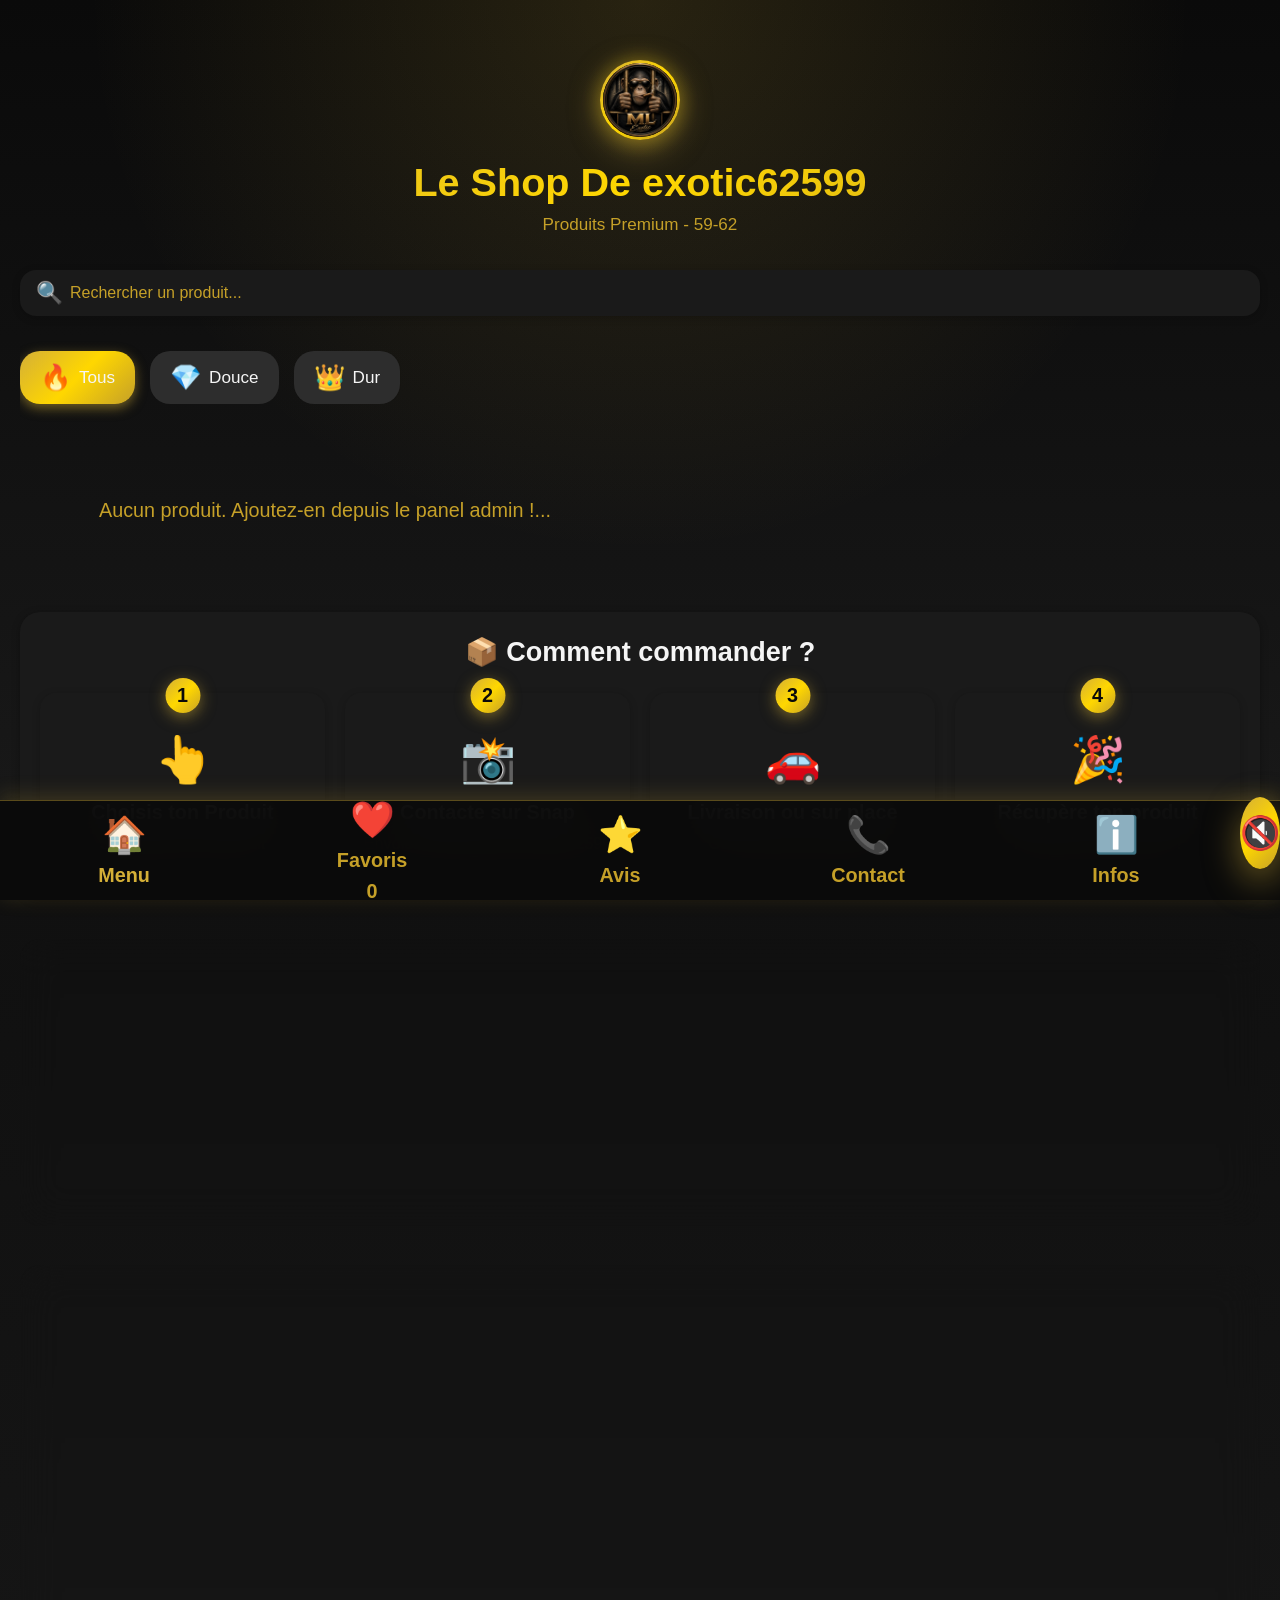
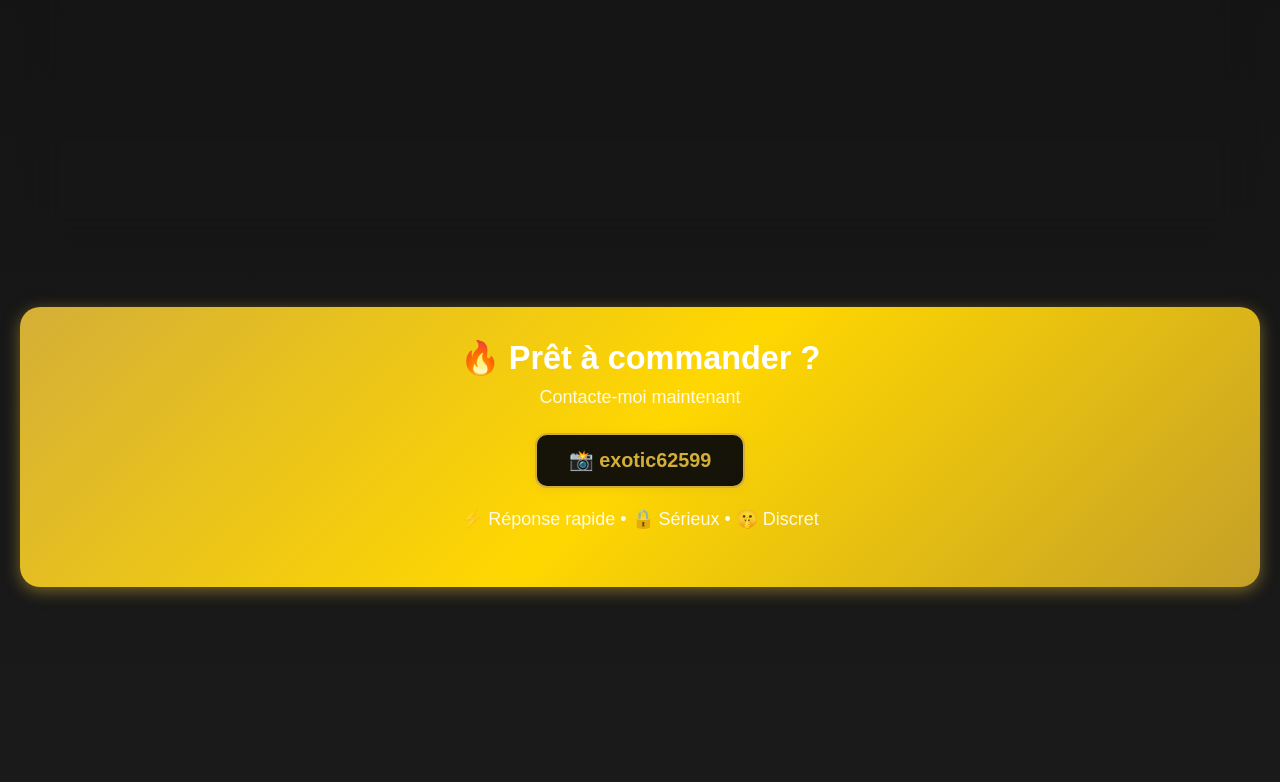
==== commit f470f762: "Style luxe or - modification des couleurs CSS" ====
--- a/frontend/index.html
+++ b/frontend/index.html
@@ -6,7 +6,7 @@
   <meta name="mobile-web-app-capable" content="yes">
   <meta name="apple-mobile-web-app-capable" content="yes">
   <meta name="apple-mobile-web-app-status-bar-style" content="black-translucent">
-  <title>Le Shop De Le B - Premium</title>
+  <title>Le Shop De exotic62599 - Premium</title>
 
   <audio id="intro-audio" preload="auto" loop>
     <source src="intro.mp3" type="audio/mpeg">
@@ -24,9 +24,9 @@
     <div id="tab-menu" class="tab-content active">
       <header>
         <div class="logo-container">
-          <img src="logo.jpg" alt="Le Shop De Le B" class="main-logo" id="admin-logo-trigger" onerror="this.style.display='none'">
-        </div>
-        <h1>Le Shop De Le B</h1>
+          <img src="logo.jpg" alt="Le Shop De exotic62599" class="main-logo" id="admin-logo-trigger" onerror="this.style.display='none'">
+        </div>
+        <h1>Le Shop De exotic62599</h1>
         <p class="subtitle">Produits Premium - 59-62</p>
       </header>
 
@@ -74,7 +74,7 @@
             <div class="step-number">2</div>
             <div class="step-icon">📸</div>
             <h3>Contacte sur Snap</h3>
-            <p>Envoie un message à leb6259secours</p>
+            <p>Envoie un message à exotic62599</p>
           </div>
           <div class="step-card">
             <div class="step-number">3</div>
@@ -93,7 +93,7 @@
 
       <!-- ⭐ POURQUOI LE SHOP DE MANY -->
       <section class="info-section">
-        <h2 class="section-title">⭐ Pourquoi Le Shop De Le B ?</h2>
+        <h2 class="section-title">⭐ Pourquoi Le Shop De exotic62599 ?</h2>
         <div class="features-grid">
           <div class="feature-card">
             <div class="feature-icon">⚡</div>
@@ -170,8 +170,8 @@
         <div class="cta-card">
           <h2>🔥 Prêt à commander ?</h2>
           <p>Contacte-moi maintenant</p>
-          <a href="https://snapchat.com/add/leb6259secours" target="_blank" class="cta-button">
-            📸 leb6259secours
+          <a href="https://snapchat.com/add/exotic62599" target="_blank" class="cta-button">
+            📸 exotic62599
           </a>
           <p class="cta-footer">⚡ Réponse rapide • 🔒 Sérieux • 🤫 Discret</p>
         </div>
@@ -185,7 +185,7 @@
         <!-- Header admin -->
         <div class="info-header">
           <h1>🔐 Panel Admin</h1>
-          <p style="color: var(--tg-theme-hint-color); font-size: 0.9rem; margin-top: 5px;">Le Shop De Le B Admin</p>
+          <p style="color: var(--tg-theme-hint-color); font-size: 0.9rem; margin-top: 5px;">Le Shop De exotic62599 Admin</p>
           <div class="header-decoration"></div>
         </div>
 
@@ -307,9 +307,9 @@
             <div class="config-form">
               <div class="form-group">
                 <label>Nom du contact Snapchat</label>
-                <input type="text" id="snap-username" value="leb6259secours" class="admin-input" readonly>
+                <input type="text" id="snap-username" value="exotic62599" class="admin-input" readonly>
                 <small style="color: var(--tg-theme-hint-color); font-size: 0.8rem; margin-top: 5px; display: block;">
-                  📸 leb6259secours
+                  📸 exotic62599
                 </small>
               </div>
               <div class="form-group">
@@ -329,7 +329,7 @@
         <!-- Header contact -->
         <div class="info-header">
           <div class="logo-container-small">
-            <img src="logo.jpg" alt="Le Shop De Le B" class="info-logo" onerror="this.style.display='none'">
+            <img src="logo.jpg" alt="Le Shop De exotic62599" class="info-logo" onerror="this.style.display='none'">
           </div>
           <h1>Contact</h1>
           <div class="header-decoration"></div>
@@ -339,11 +339,11 @@
         <div class="direct-contact-section">
           <h2>📲 Contact direct</h2>
           <div class="contact-methods">
-            <a href="https://snapchat.com/add/leb6259secours" target="_blank" class="contact-method-card">
+            <a href="https://snapchat.com/add/exotic62599" target="_blank" class="contact-method-card">
               <div class="contact-icon">📸</div>
               <div class="contact-info">
                 <h3>Snapchat</h3>
-                <p>leb6259secours</p>
+                <p>exotic62599</p>
                 <span class="contact-badge">Rapide</span>
               </div>
               <div class="contact-arrow">→</div>
@@ -460,9 +460,9 @@
         <!-- Header avec logo -->
         <div class="info-header">
           <div class="logo-container-small">
-            <img src="logo.jpg" alt="Le Shop De Le B" class="info-logo" onerror="this.style.display='none'">
-          </div>
-          <h1>Le Shop De Le B</h1>
+            <img src="logo.jpg" alt="Le Shop De exotic62599" class="info-logo" onerror="this.style.display='none'">
+          </div>
+          <h1>Le Shop De exotic62599</h1>
           <div class="header-decoration"></div>
         </div>
 
@@ -520,11 +520,11 @@
 
           <!-- Bouton Snap principal -->
           <div class="snap-button-container">
-            <a href="https://snapchat.com/add/leb6259secours" target="_blank" class="snap-button-large">
+            <a href="https://snapchat.com/add/exotic62599" target="_blank" class="snap-button-large">
               <div class="snap-icon">📸</div>
               <div class="snap-info">
                 <span class="snap-label">Snapchat</span>
-                <span class="snap-username">leb6259secours</span>
+                <span class="snap-username">exotic62599</span>
               </div>
               <div class="snap-arrow">→</div>
             </a>
@@ -586,7 +586,7 @@
         </div>
         <div>
           <label class="form-label">Votre avis</label>
-          <textarea class="review-textarea" id="general-review-text" placeholder="Partagez votre expérience avec Le Shop De Le B..." required></textarea>
+          <textarea class="review-textarea" id="general-review-text" placeholder="Partagez votre expérience avec Le Shop De exotic62599..." required></textarea>
         </div>
         <button type="submit" class="review-submit-btn">Publier mon avis</button>
       </form>
@@ -626,10 +626,10 @@
     <div class="admin-login-card">
       <div class="admin-login-header">
         <div class="logo-container-small">
-          <img src="logo.jpg" alt="Le Shop De Le B" class="info-logo" onerror="this.style.display='none'">
+          <img src="logo.jpg" alt="Le Shop De exotic62599" class="info-logo" onerror="this.style.display='none'">
         </div>
         <h1>🔐 Accès Admin</h1>
-        <p>Le Shop De Le B Panel</p>
+        <p>Le Shop De exotic62599 Panel</p>
       </div>
       
       <div class="admin-login-form">
--- a/frontend/style.css
+++ b/frontend/style.css
@@ -1,16 +1,16 @@
 :root {
-  --tg-theme-bg-color: #000000;
-  --tg-theme-text-color: #ffffff;
-  --tg-theme-hint-color: #8e8e93;
-  --primary-gradient: linear-gradient(135deg, #ff3b30 0%, #ff2d55 100%);
-  --card-bg: rgba(28, 28, 30, 0.8);
-  --card-hover: rgba(44, 44, 46, 0.9);
-  --accent-color: #ff3b30;
-  --secondary-color: #ff2d55;
-  --glow-color: rgba(255, 59, 48, 0.3);
-  --apple-gray: #1c1c1e;
-  --apple-gray-light: #2c2c2e;
-  --apple-separator: rgba(255, 255, 255, 0.1);
+  --tg-theme-bg-color: #0a0a0a;
+  --tg-theme-text-color: #f5f5f5;
+  --tg-theme-hint-color: #c5a028;
+  --primary-gradient: linear-gradient(135deg, #D4AF37 0%, #FFD700 50%, #C5A028 100%);
+  --card-bg: rgba(20, 20, 20, 0.9);
+  --card-hover: rgba(30, 30, 30, 0.95);
+  --accent-color: #D4AF37;
+  --secondary-color: #FFD700;
+  --glow-color: rgba(212, 175, 55, 0.4);
+  --apple-gray: #1a1a1a;
+  --apple-gray-light: #2d2d2d;
+  --apple-separator: rgba(212, 175, 55, 0.2);
 }
 
 * {
@@ -26,7 +26,7 @@
 
 body {
   font-family: -apple-system, BlinkMacSystemFont, "SF Pro Display", "SF Pro Text", "Segoe UI", Roboto, sans-serif;
-  background: #000000;
+  background: linear-gradient(180deg, #0a0a0a 0%, #1a1a1a 100%);
   color: var(--tg-theme-text-color);
   overflow-x: hidden;
   min-height: 100vh;
@@ -41,7 +41,7 @@
   position: fixed;
   inset: 0;
   z-index: 9999;
-  background: #000000;
+  background: linear-gradient(135deg, #0a0a0a 0%, #1a1a1a 100%);
   display: flex;
   align-items: center;
   justify-content: center;
@@ -70,14 +70,14 @@
   max-width: 400px;
   height: auto;
   border-radius: 30px;
-  box-shadow: 0 20px 60px rgba(102, 126, 234, 0.4), 0 0 40px rgba(118, 75, 162, 0.3);
+  box-shadow: 0 20px 60px rgba(212, 175, 55, 0.5), 0 0 40px rgba(255, 215, 0, 0.3);
   animation: splashGlow 2s ease-in-out infinite alternate;
   margin-bottom: 40px;
 }
 
 @keyframes splashGlow {
-  from { box-shadow: 0 20px 60px rgba(102, 126, 234, 0.4), 0 0 40px rgba(118, 75, 162, 0.3); }
-  to { box-shadow: 0 25px 70px rgba(102, 126, 234, 0.6), 0 0 60px rgba(118, 75, 162, 0.5); }
+  from { box-shadow: 0 20px 60px rgba(212, 175, 55, 0.5), 0 0 40px rgba(255, 215, 0, 0.3); }
+  to { box-shadow: 0 25px 70px rgba(212, 175, 55, 0.7), 0 0 60px rgba(255, 215, 0, 0.5); }
 }
 
 .splash-loader {
@@ -94,7 +94,7 @@
   background: var(--primary-gradient);
   border-radius: 10px;
   animation: loadingBar 2.5s ease-in-out;
-  box-shadow: 0 0 20px rgba(102, 126, 234, 0.6);
+  box-shadow: 0 0 20px rgba(212, 175, 55, 0.6);
 }
 
 @keyframes loadingBar {
@@ -117,7 +117,7 @@
 .background {
   position: fixed;
   inset: 0;
-  background: #000000;
+  background: linear-gradient(180deg, #0a0a0a 0%, #1a1a1a 100%);
   z-index: -2;
 }
 
@@ -130,7 +130,7 @@
   content: "";
   position: absolute;
   inset: 0;
-  background: radial-gradient(circle at 50% 0%, rgba(255, 59, 48, 0.1) 0%, transparent 50%);
+  background: radial-gradient(circle at 50% 0%, rgba(212, 175, 55, 0.15) 0%, transparent 50%);
 }
 
 @keyframes gradientPulse {
@@ -165,14 +165,14 @@
   border-radius: 50%;
   object-fit: cover;
   border: 3px solid transparent;
-  background: linear-gradient(#1a1a2e, #1a1a2e) padding-box, var(--primary-gradient) border-box;
-  box-shadow: 0 8px 30px rgba(102, 126, 234, 0.4), 0 0 20px rgba(118, 75, 162, 0.3);
+  background: linear-gradient(#0a0a0a, #0a0a0a) padding-box, var(--primary-gradient) border-box;
+  box-shadow: 0 8px 30px rgba(212, 175, 55, 0.5), 0 0 20px rgba(255, 215, 0, 0.3);
   animation: logoGlow 3s ease-in-out infinite;
 }
 
 @keyframes logoGlow {
-  0%, 100% { box-shadow: 0 8px 30px rgba(102, 126, 234, 0.4), 0 0 20px rgba(118, 75, 162, 0.3); }
-  50% { box-shadow: 0 10px 40px rgba(102, 126, 234, 0.6), 0 0 30px rgba(118, 75, 162, 0.5); }
+  0%, 100% { box-shadow: 0 8px 30px rgba(212, 175, 55, 0.5), 0 0 20px rgba(255, 215, 0, 0.3); }
+  50% { box-shadow: 0 10px 40px rgba(212, 175, 55, 0.7), 0 0 30px rgba(255, 215, 0, 0.5); }
 }
 
 .logo-container-small {
@@ -187,8 +187,8 @@
   border-radius: 50%;
   object-fit: cover;
   border: 2px solid transparent;
-  background: linear-gradient(rgba(15, 15, 30, 0.55), rgba(15, 15, 30, 0.55)) padding-box, var(--primary-gradient) border-box;
-  box-shadow: 0 6px 25px rgba(102, 126, 234, 0.5);
+  background: linear-gradient(rgba(10, 10, 10, 0.8), rgba(10, 10, 10, 0.8)) padding-box, var(--primary-gradient) border-box;
+  box-shadow: 0 6px 25px rgba(212, 175, 55, 0.5);
 }
 
 h1 {
@@ -251,7 +251,7 @@
   position: absolute;
   inset: 0;
   border-radius: 20px;
-  background: radial-gradient(circle, rgba(255, 59, 48, 0.3) 0%, transparent 70%);
+  background: radial-gradient(circle, rgba(212, 175, 55, 0.3) 0%, transparent 70%);
   opacity: 0;
   transition: opacity 0.3s ease;
 }
@@ -262,7 +262,7 @@
 
 .cat.active {
   background: var(--primary-gradient);
-  box-shadow: 0 4px 12px rgba(255, 59, 48, 0.4);
+  box-shadow: 0 4px 12px rgba(212, 175, 55, 0.5);
 }
 
 .products {
@@ -304,7 +304,7 @@
   background: var(--primary-gradient);
   opacity: 0;
   transition: opacity 0.3s ease;
-  box-shadow: 0 0 10px rgba(255, 0, 0, 0.5);
+  box-shadow: 0 0 10px rgba(212, 175, 55, 0.5);
 }
 
 .card:active::before {
@@ -320,7 +320,7 @@
   content: "";
   position: absolute;
   inset: 0;
-  background: radial-gradient(circle at center, rgba(255, 59, 48, 0.1) 0%, transparent 70%);
+  background: radial-gradient(circle at center, rgba(212, 175, 55, 0.15) 0%, transparent 70%);
   opacity: 0;
   transition: opacity 0.3s ease;
   pointer-events: none;
@@ -355,7 +355,7 @@
 }
 
 .card:hover h2 {
-  color: #ff3b30;
+  color: #D4AF37;
 }
 
 .card-info {
@@ -477,13 +477,13 @@
   height: 35px;
   border-radius: 50%;
   background: var(--primary-gradient);
-  color: white;
+  color: #0a0a0a;
   display: flex;
   align-items: center;
   justify-content: center;
   font-weight: 700;
   font-size: 1.1rem;
-  box-shadow: 0 4px 15px rgba(102, 126, 234, 0.4);
+  box-shadow: 0 4px 15px rgba(212, 175, 55, 0.5);
 }
 
 .step-icon {
@@ -556,9 +556,9 @@
   background: rgba(20, 20, 20, 0.9);
   border-radius: 15px;
   padding: 20px;
-  border: 2px solid rgba(255, 0, 0, 0.3);
+  border: 2px solid rgba(212, 175, 55, 0.3);
   transition: all 0.3s ease;
-  box-shadow: 0 2px 10px rgba(255, 0, 0, 0.1);
+  box-shadow: 0 2px 10px rgba(212, 175, 55, 0.15);
 }
 
 .faq-item:hover {
@@ -595,12 +595,12 @@
   border-radius: 20px;
   padding: 32px 24px;
   text-align: center;
-  box-shadow: 0 4px 16px rgba(255, 59, 48, 0.4);
+  box-shadow: 0 4px 16px rgba(212, 175, 55, 0.5);
 }
 
 @keyframes ctaPulse {
-  0%, 100% { box-shadow: 0 15px 50px rgba(255, 0, 0, 0.5), 0 0 60px rgba(255, 0, 0, 0.3); }
-  50% { box-shadow: 0 20px 60px rgba(255, 0, 0, 0.7), 0 0 80px rgba(255, 0, 0, 0.4); }
+  0%, 100% { box-shadow: 0 15px 50px rgba(212, 175, 55, 0.5), 0 0 60px rgba(255, 215, 0, 0.3); }
+  50% { box-shadow: 0 20px 60px rgba(212, 175, 55, 0.7), 0 0 80px rgba(255, 215, 0, 0.4); }
 }
 
 .cta-card h2 {
@@ -618,16 +618,16 @@
 
 .cta-button {
   display: inline-block;
-  background: rgba(255, 255, 255, 0.95);
-  color: #ff3b30;
+  background: rgba(10, 10, 10, 0.95);
+  color: #D4AF37;
   padding: 14px 32px;
   border-radius: 12px;
   font-size: 1.1rem;
   font-weight: 600;
   text-decoration: none;
-  box-shadow: 0 2px 8px rgba(0, 0, 0, 0.2);
+  box-shadow: 0 2px 8px rgba(212, 175, 55, 0.3);
   transition: all 0.2s cubic-bezier(0.25, 0.46, 0.45, 0.94);
-  border: none;
+  border: 2px solid #D4AF37;
 }
 
 .cta-button:hover,
@@ -668,9 +668,9 @@
   display: flex;
   justify-content: space-around;
   align-items: center;
-  border-top: 1px solid rgba(255, 0, 0, 0.4);
+  border-top: 1px solid rgba(212, 175, 55, 0.4);
   z-index: 999;
-  box-shadow: 0 -4px 20px rgba(255, 0, 0, 0.2);
+  box-shadow: 0 -4px 20px rgba(212, 175, 55, 0.2);
 }
 
 .nav-item {
@@ -695,7 +695,7 @@
 }
 
 .nav-item.active {
-  color: #ff3b30;
+  color: #D4AF37;
 }
 
 .nav-item.action {
@@ -704,12 +704,12 @@
   height: 72px;
   border-radius: 50%;
   background: var(--primary-gradient);
-  color: white;
+  color: #0a0a0a;
   font-size: 1.8rem;
   display: flex;
   align-items: center;
   justify-content: center;
-  box-shadow: 0 12px 35px rgba(255, 107, 53, 0.5);
+  box-shadow: 0 12px 35px rgba(212, 175, 55, 0.5);
   transform: translateY(-18px);
 }
 
@@ -894,7 +894,7 @@
   right: -50%;
   width: 200%;
   height: 200%;
-  background: radial-gradient(circle, rgba(255, 0, 0, 0.15) 0%, transparent 70%);
+  background: radial-gradient(circle, rgba(212, 175, 55, 0.15) 0%, transparent 70%);
   animation: rotateGlow 10s linear infinite;
 }
 
@@ -906,13 +906,13 @@
 .highlight-badge {
   display: inline-block;
   background: var(--primary-gradient);
-  color: white;
+  color: #0a0a0a;
   padding: 8px 20px;
   border-radius: 50px;
   font-size: 0.9rem;
   font-weight: 700;
   margin-bottom: 20px;
-  box-shadow: 0 4px 15px rgba(102, 126, 234, 0.4);
+  box-shadow: 0 4px 15px rgba(212, 175, 55, 0.5);
 }
 
 .product-highlight-card h2 {
@@ -1268,20 +1268,20 @@
 
 .admin-btn {
   background: var(--primary-gradient);
-  color: white;
+  color: #0a0a0a;
   border: none;
   padding: 12px 20px;
   border-radius: 12px;
-  font-weight: 500;
+  font-weight: 600;
   cursor: pointer;
   transition: all 0.2s cubic-bezier(0.25, 0.46, 0.45, 0.94);
   font-size: 0.9rem;
-  box-shadow: 0 2px 8px rgba(255, 59, 48, 0.4);
+  box-shadow: 0 2px 8px rgba(212, 175, 55, 0.5);
 }
 
 .admin-btn:hover {
   transform: translateY(-1px);
-  box-shadow: 0 4px 12px rgba(255, 59, 48, 0.5);
+  box-shadow: 0 4px 12px rgba(212, 175, 55, 0.6);
 }
 
 .admin-btn:hover {
@@ -1303,8 +1303,8 @@
 }
 
 .admin-btn-small.delete {
-  background: rgba(255, 59, 48, 0.1);
-  color: #ff3b30;
+  background: rgba(212, 175, 55, 0.1);
+  color: #D4AF37;
 }
 
 .admin-btn-small:hover {
@@ -1381,7 +1381,7 @@
 .admin-review-product {
   margin-bottom: 12px;
   padding: 8px 12px;
-  background: rgba(255, 59, 48, 0.1);
+  background: rgba(212, 175, 55, 0.1);
   border-radius: 8px;
 }
 
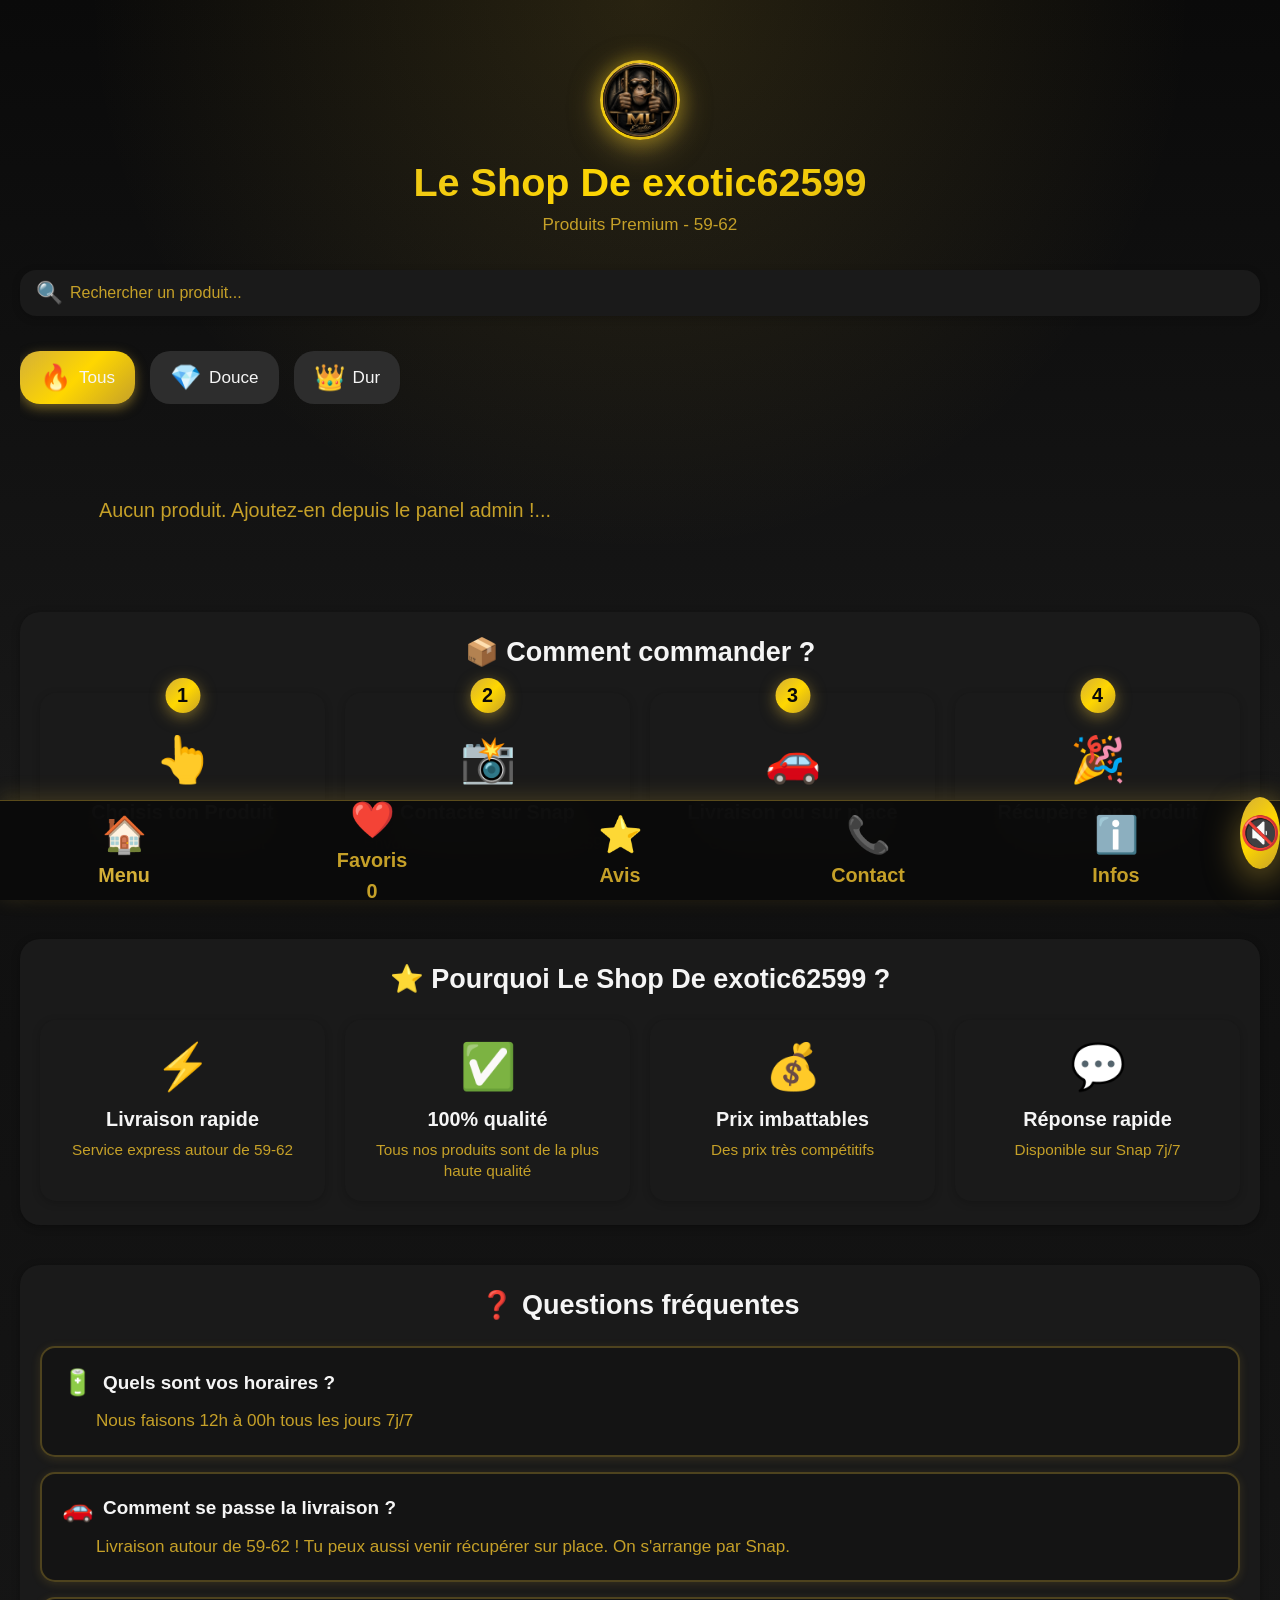
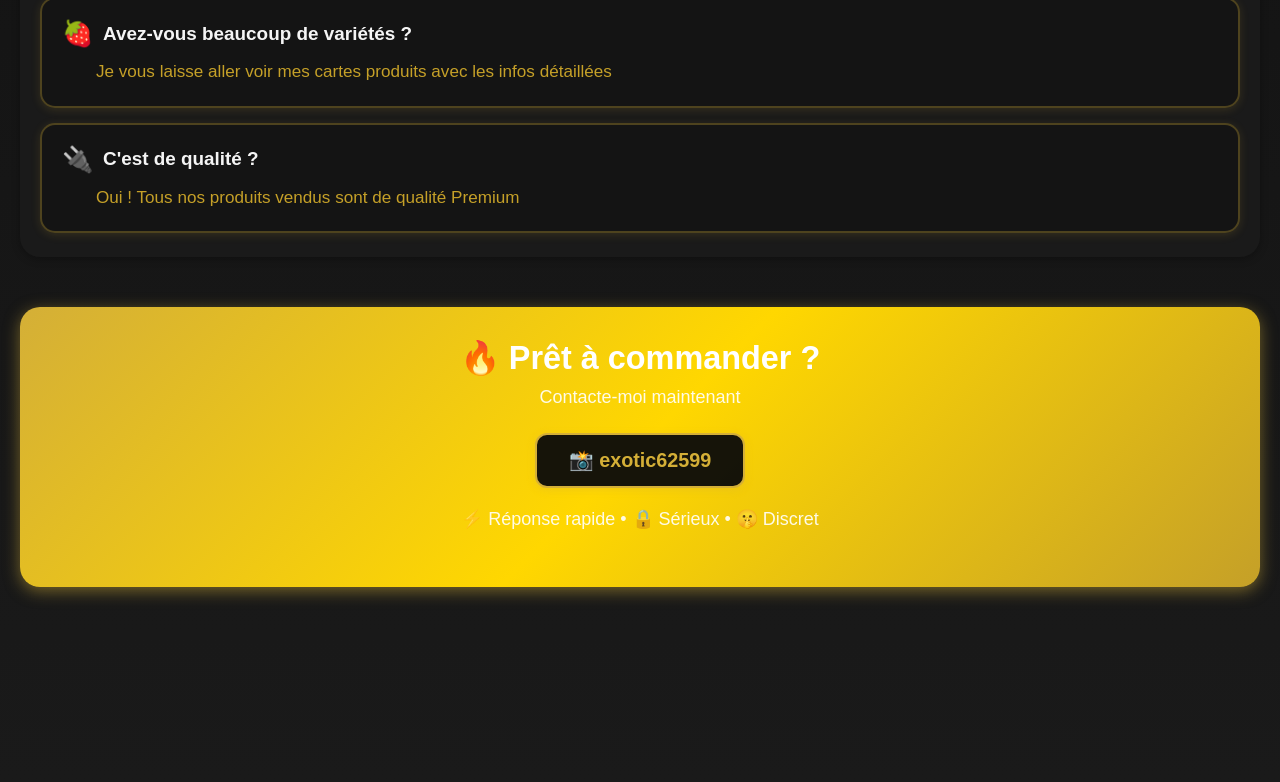
==== commit dec9067d: "Suppression sections Statistiques et Messages récents du panel admin" ====
--- a/frontend/index.html
+++ b/frontend/index.html
@@ -254,42 +254,6 @@
             </div>
           </div>
 
-          <!-- Section statistiques -->
-          <div class="admin-section">
-            <h2>📊 Statistiques</h2>
-            <div class="stats-grid">
-              <div class="stat-card">
-                <div class="stat-number" id="total-products">2</div>
-                <div class="stat-label">Produits actifs</div>
-              </div>
-              <div class="stat-card">
-                <div class="stat-number">10€</div>
-                <div class="stat-label">Prix unique</div>
-              </div>
-              <div class="stat-card">
-                <div class="stat-number">15+</div>
-                <div class="stat-label">Saveurs disponibles</div>
-              </div>
-            </div>
-          </div>
-
-          <!-- Section messages -->
-          <div class="admin-section">
-            <h2>💬 Messages récents</h2>
-            <div class="messages-container">
-              <div class="message-item">
-                <div class="message-user">Utilisateur anonyme</div>
-                <div class="message-text">Bonjour, je veux commander un JNR 16K</div>
-                <div class="message-time">Il y a 2h</div>
-              </div>
-              <div class="message-item">
-                <div class="message-user">Client potentiel</div>
-                <div class="message-text">Quels sont les goûts disponibles ?</div>
-                <div class="message-time">Il y a 5h</div>
-              </div>
-            </div>
-          </div>
-
           <!-- Section gestion des avis -->
           <div class="admin-section">
             <h2>⭐ Gestion des avis</h2>
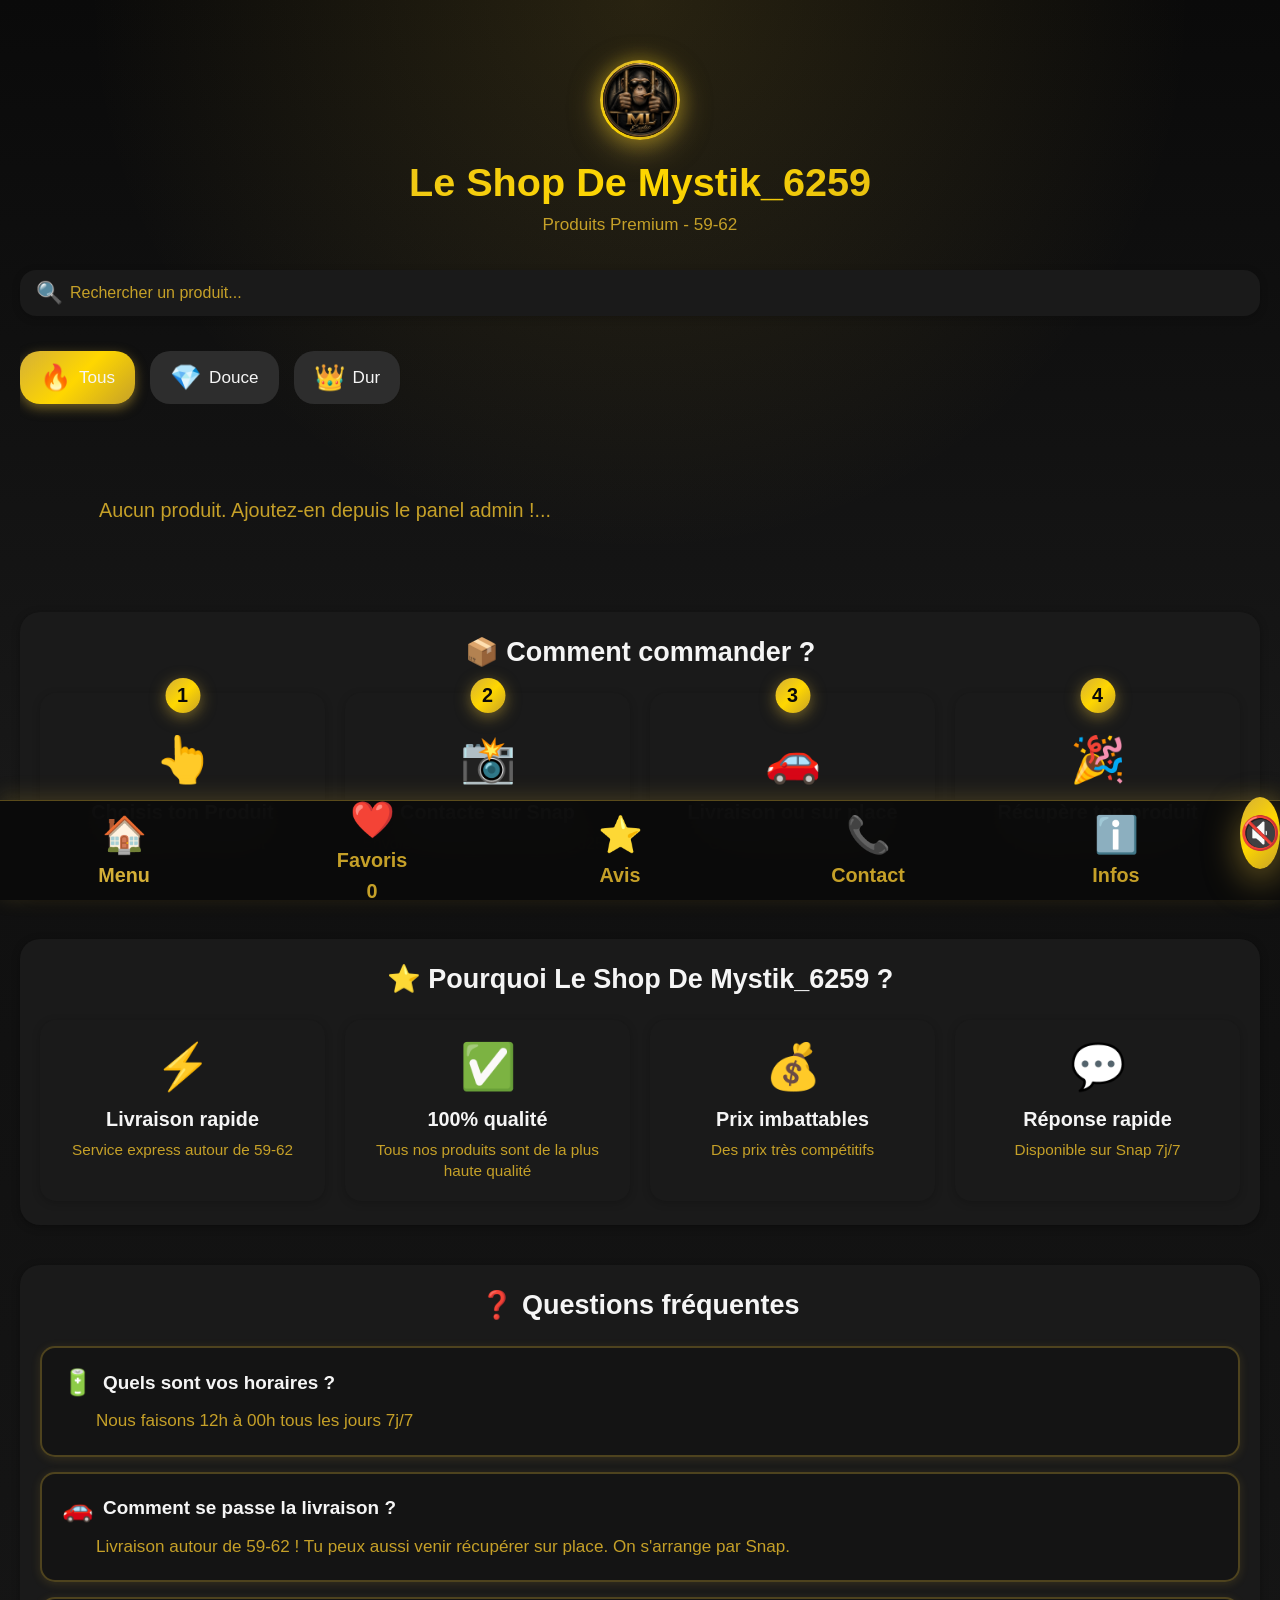
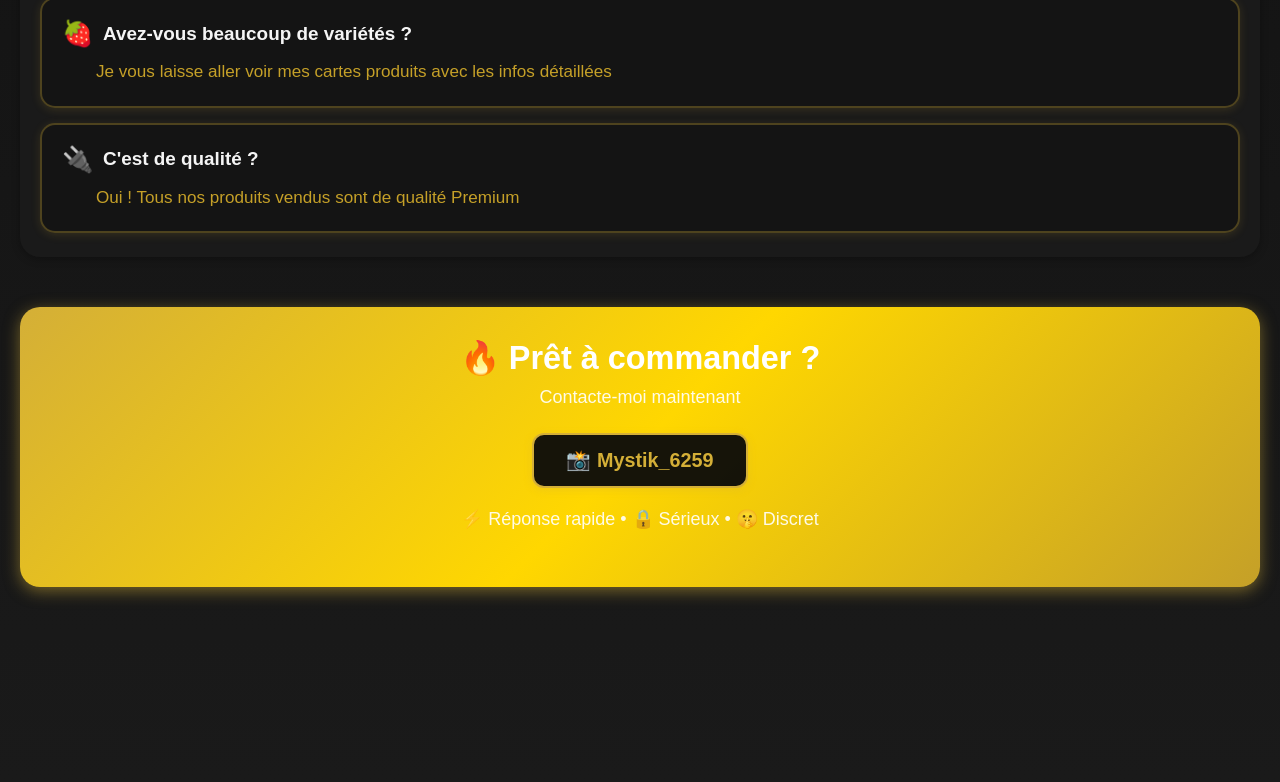
==== commit 8f5b0e33: "Update index.html" ====
--- a/frontend/index.html
+++ b/frontend/index.html
@@ -6,7 +6,7 @@
   <meta name="mobile-web-app-capable" content="yes">
   <meta name="apple-mobile-web-app-capable" content="yes">
   <meta name="apple-mobile-web-app-status-bar-style" content="black-translucent">
-  <title>Le Shop De exotic62599 - Premium</title>
+  <title>Le Shop De Mystik_6259 - Premium</title>
 
   <audio id="intro-audio" preload="auto" loop>
     <source src="intro.mp3" type="audio/mpeg">
@@ -24,9 +24,9 @@
     <div id="tab-menu" class="tab-content active">
       <header>
         <div class="logo-container">
-          <img src="logo.jpg" alt="Le Shop De exotic62599" class="main-logo" id="admin-logo-trigger" onerror="this.style.display='none'">
-        </div>
-        <h1>Le Shop De exotic62599</h1>
+          <img src="logo.jpg" alt="Le Shop De Mystik_6259" class="main-logo" id="admin-logo-trigger" onerror="this.style.display='none'">
+        </div>
+        <h1>Le Shop De Mystik_6259</h1>
         <p class="subtitle">Produits Premium - 59-62</p>
       </header>
 
@@ -74,7 +74,7 @@
             <div class="step-number">2</div>
             <div class="step-icon">📸</div>
             <h3>Contacte sur Snap</h3>
-            <p>Envoie un message à exotic62599</p>
+            <p>Envoie un message à Mystik_6259</p>
           </div>
           <div class="step-card">
             <div class="step-number">3</div>
@@ -93,7 +93,7 @@
 
       <!-- ⭐ POURQUOI LE SHOP DE MANY -->
       <section class="info-section">
-        <h2 class="section-title">⭐ Pourquoi Le Shop De exotic62599 ?</h2>
+        <h2 class="section-title">⭐ Pourquoi Le Shop De Mystik_6259 ?</h2>
         <div class="features-grid">
           <div class="feature-card">
             <div class="feature-icon">⚡</div>
@@ -170,8 +170,8 @@
         <div class="cta-card">
           <h2>🔥 Prêt à commander ?</h2>
           <p>Contacte-moi maintenant</p>
-          <a href="https://snapchat.com/add/exotic62599" target="_blank" class="cta-button">
-            📸 exotic62599
+          <a href="https://snapchat.com/add/Mystik_6259" target="_blank" class="cta-button">
+            📸 Mystik_6259
           </a>
           <p class="cta-footer">⚡ Réponse rapide • 🔒 Sérieux • 🤫 Discret</p>
         </div>
@@ -185,7 +185,7 @@
         <!-- Header admin -->
         <div class="info-header">
           <h1>🔐 Panel Admin</h1>
-          <p style="color: var(--tg-theme-hint-color); font-size: 0.9rem; margin-top: 5px;">Le Shop De exotic62599 Admin</p>
+          <p style="color: var(--tg-theme-hint-color); font-size: 0.9rem; margin-top: 5px;">Le Shop De Mystik_6259 Admin</p>
           <div class="header-decoration"></div>
         </div>
 
@@ -271,9 +271,9 @@
             <div class="config-form">
               <div class="form-group">
                 <label>Nom du contact Snapchat</label>
-                <input type="text" id="snap-username" value="exotic62599" class="admin-input" readonly>
+                <input type="text" id="snap-username" value="Mystik_6259" class="admin-input" readonly>
                 <small style="color: var(--tg-theme-hint-color); font-size: 0.8rem; margin-top: 5px; display: block;">
-                  📸 exotic62599
+                  📸 Mystik_6259
                 </small>
               </div>
               <div class="form-group">
@@ -293,7 +293,7 @@
         <!-- Header contact -->
         <div class="info-header">
           <div class="logo-container-small">
-            <img src="logo.jpg" alt="Le Shop De exotic62599" class="info-logo" onerror="this.style.display='none'">
+            <img src="logo.jpg" alt="Le Shop De Mystik_6259" class="info-logo" onerror="this.style.display='none'">
           </div>
           <h1>Contact</h1>
           <div class="header-decoration"></div>
@@ -303,11 +303,11 @@
         <div class="direct-contact-section">
           <h2>📲 Contact direct</h2>
           <div class="contact-methods">
-            <a href="https://snapchat.com/add/exotic62599" target="_blank" class="contact-method-card">
+            <a href="https://snapchat.com/add/Mystik_6259" target="_blank" class="contact-method-card">
               <div class="contact-icon">📸</div>
               <div class="contact-info">
                 <h3>Snapchat</h3>
-                <p>exotic62599</p>
+                <p>Mystik_6259</p>
                 <span class="contact-badge">Rapide</span>
               </div>
               <div class="contact-arrow">→</div>
@@ -424,9 +424,9 @@
         <!-- Header avec logo -->
         <div class="info-header">
           <div class="logo-container-small">
-            <img src="logo.jpg" alt="Le Shop De exotic62599" class="info-logo" onerror="this.style.display='none'">
-          </div>
-          <h1>Le Shop De exotic62599</h1>
+            <img src="logo.jpg" alt="Le Shop De Mystik_6259" class="info-logo" onerror="this.style.display='none'">
+          </div>
+          <h1>Le Shop De Mystik_6259</h1>
           <div class="header-decoration"></div>
         </div>
 
@@ -484,11 +484,11 @@
 
           <!-- Bouton Snap principal -->
           <div class="snap-button-container">
-            <a href="https://snapchat.com/add/exotic62599" target="_blank" class="snap-button-large">
+            <a href="https://snapchat.com/add/Mystik_6259" target="_blank" class="snap-button-large">
               <div class="snap-icon">📸</div>
               <div class="snap-info">
                 <span class="snap-label">Snapchat</span>
-                <span class="snap-username">exotic62599</span>
+                <span class="snap-username">Mystik_6259</span>
               </div>
               <div class="snap-arrow">→</div>
             </a>
@@ -550,7 +550,7 @@
         </div>
         <div>
           <label class="form-label">Votre avis</label>
-          <textarea class="review-textarea" id="general-review-text" placeholder="Partagez votre expérience avec Le Shop De exotic62599..." required></textarea>
+          <textarea class="review-textarea" id="general-review-text" placeholder="Partagez votre expérience avec Le Shop De Mystik_6259..." required></textarea>
         </div>
         <button type="submit" class="review-submit-btn">Publier mon avis</button>
       </form>
@@ -590,10 +590,10 @@
     <div class="admin-login-card">
       <div class="admin-login-header">
         <div class="logo-container-small">
-          <img src="logo.jpg" alt="Le Shop De exotic62599" class="info-logo" onerror="this.style.display='none'">
+          <img src="logo.jpg" alt="Le Shop De Mystik_6259" class="info-logo" onerror="this.style.display='none'">
         </div>
         <h1>🔐 Accès Admin</h1>
-        <p>Le Shop De exotic62599 Panel</p>
+        <p>Le Shop De Mystik_6259 Panel</p>
       </div>
       
       <div class="admin-login-form">
@@ -653,4 +653,4 @@
 
   <script src="script.js?v=3"></script>
 </body>
-</html>+</html>
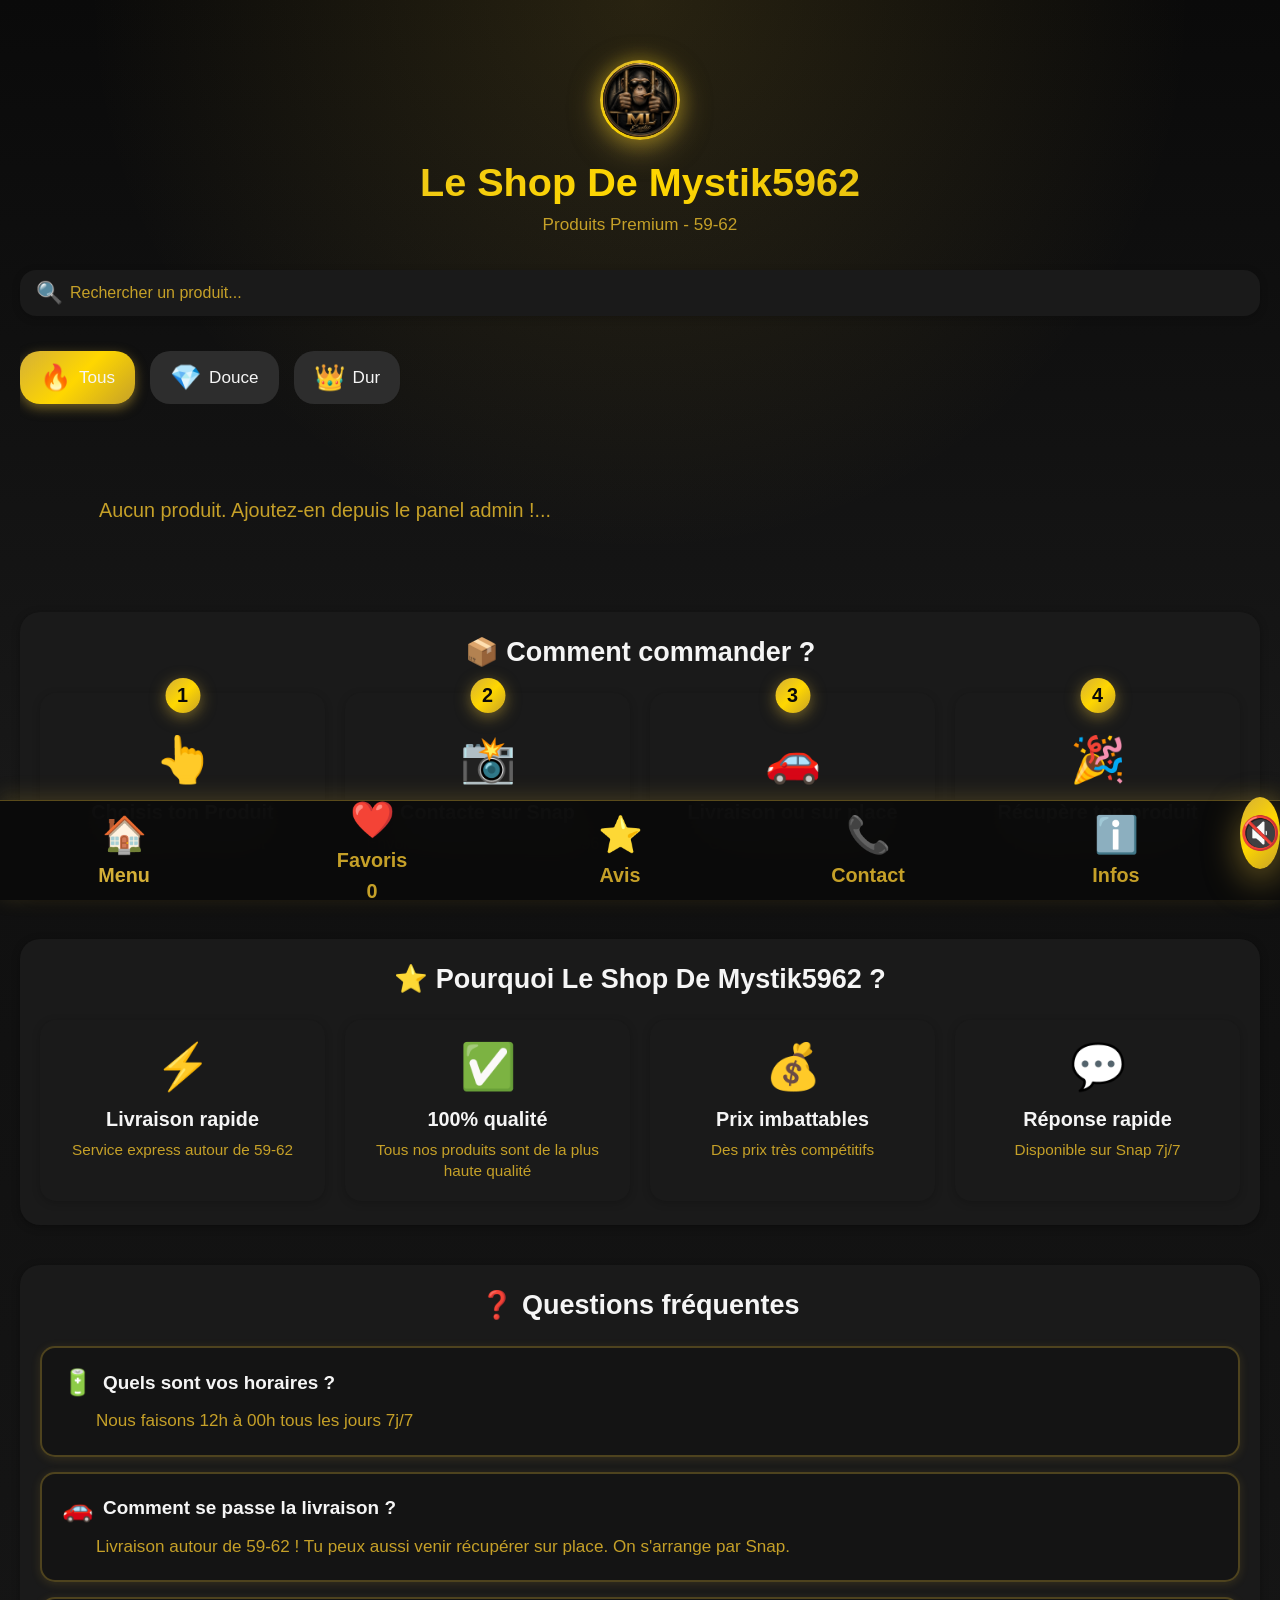
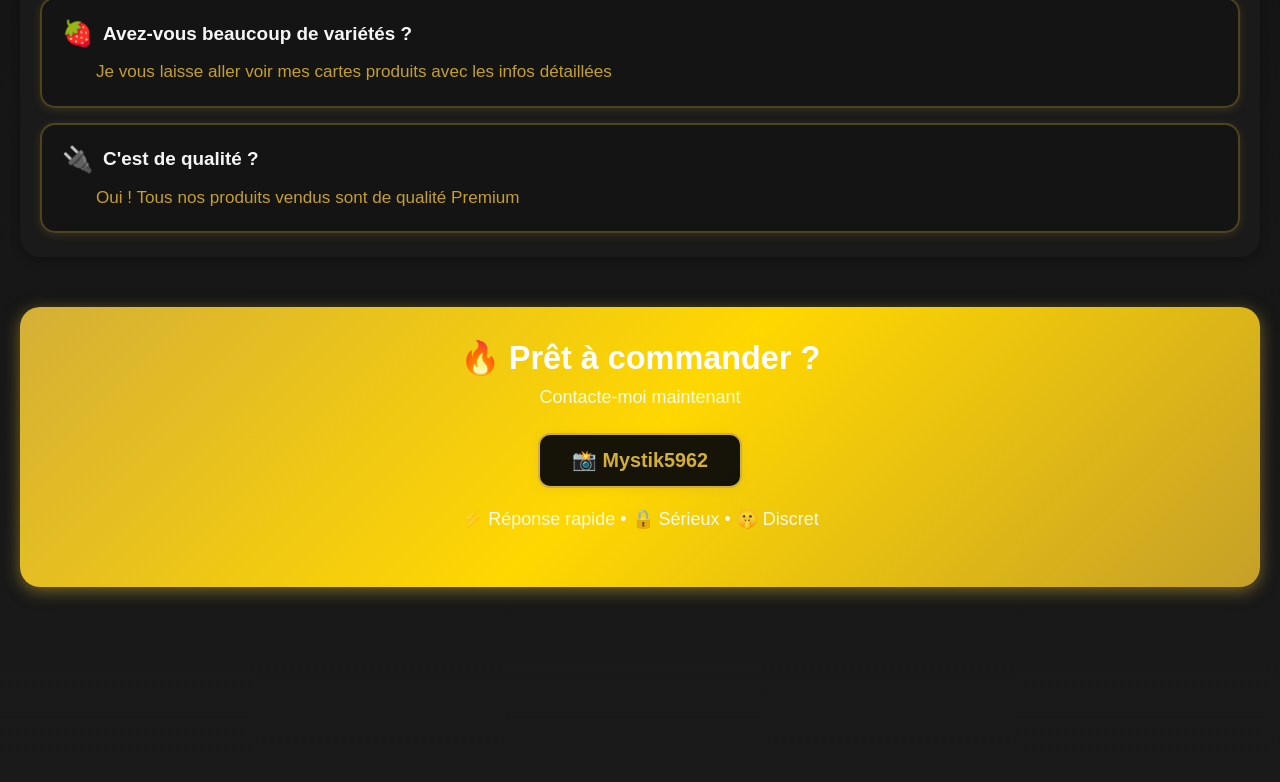
==== commit 724ec383: "Update index.html" ====
--- a/frontend/index.html
+++ b/frontend/index.html
@@ -6,7 +6,7 @@
   <meta name="mobile-web-app-capable" content="yes">
   <meta name="apple-mobile-web-app-capable" content="yes">
   <meta name="apple-mobile-web-app-status-bar-style" content="black-translucent">
-  <title>Le Shop De Mystik_6259 - Premium</title>
+  <title>Le Shop De Mystik5962 - Premium</title>
 
   <audio id="intro-audio" preload="auto" loop>
     <source src="intro.mp3" type="audio/mpeg">
@@ -24,9 +24,9 @@
     <div id="tab-menu" class="tab-content active">
       <header>
         <div class="logo-container">
-          <img src="logo.jpg" alt="Le Shop De Mystik_6259" class="main-logo" id="admin-logo-trigger" onerror="this.style.display='none'">
-        </div>
-        <h1>Le Shop De Mystik_6259</h1>
+          <img src="logo.jpg" alt="Le Shop De Mystik5962" class="main-logo" id="admin-logo-trigger" onerror="this.style.display='none'">
+        </div>
+        <h1>Le Shop De Mystik5962</h1>
         <p class="subtitle">Produits Premium - 59-62</p>
       </header>
 
@@ -74,7 +74,7 @@
             <div class="step-number">2</div>
             <div class="step-icon">📸</div>
             <h3>Contacte sur Snap</h3>
-            <p>Envoie un message à Mystik_6259</p>
+            <p>Envoie un message à Mystik5962</p>
           </div>
           <div class="step-card">
             <div class="step-number">3</div>
@@ -93,7 +93,7 @@
 
       <!-- ⭐ POURQUOI LE SHOP DE MANY -->
       <section class="info-section">
-        <h2 class="section-title">⭐ Pourquoi Le Shop De Mystik_6259 ?</h2>
+        <h2 class="section-title">⭐ Pourquoi Le Shop De Mystik5962 ?</h2>
         <div class="features-grid">
           <div class="feature-card">
             <div class="feature-icon">⚡</div>
@@ -170,8 +170,8 @@
         <div class="cta-card">
           <h2>🔥 Prêt à commander ?</h2>
           <p>Contacte-moi maintenant</p>
-          <a href="https://snapchat.com/add/Mystik_6259" target="_blank" class="cta-button">
-            📸 Mystik_6259
+          <a href="https://snapchat.com/add/Mystik5962" target="_blank" class="cta-button">
+            📸 Mystik5962
           </a>
           <p class="cta-footer">⚡ Réponse rapide • 🔒 Sérieux • 🤫 Discret</p>
         </div>
@@ -185,7 +185,7 @@
         <!-- Header admin -->
         <div class="info-header">
           <h1>🔐 Panel Admin</h1>
-          <p style="color: var(--tg-theme-hint-color); font-size: 0.9rem; margin-top: 5px;">Le Shop De Mystik_6259 Admin</p>
+          <p style="color: var(--tg-theme-hint-color); font-size: 0.9rem; margin-top: 5px;">Le Shop De Mystik5962 Admin</p>
           <div class="header-decoration"></div>
         </div>
 
@@ -271,9 +271,9 @@
             <div class="config-form">
               <div class="form-group">
                 <label>Nom du contact Snapchat</label>
-                <input type="text" id="snap-username" value="Mystik_6259" class="admin-input" readonly>
+                <input type="text" id="snap-username" value="Mystik5962" class="admin-input" readonly>
                 <small style="color: var(--tg-theme-hint-color); font-size: 0.8rem; margin-top: 5px; display: block;">
-                  📸 Mystik_6259
+                  📸 Mystik5962
                 </small>
               </div>
               <div class="form-group">
@@ -293,7 +293,7 @@
         <!-- Header contact -->
         <div class="info-header">
           <div class="logo-container-small">
-            <img src="logo.jpg" alt="Le Shop De Mystik_6259" class="info-logo" onerror="this.style.display='none'">
+            <img src="logo.jpg" alt="Le Shop De Mystik5962" class="info-logo" onerror="this.style.display='none'">
           </div>
           <h1>Contact</h1>
           <div class="header-decoration"></div>
@@ -303,11 +303,11 @@
         <div class="direct-contact-section">
           <h2>📲 Contact direct</h2>
           <div class="contact-methods">
-            <a href="https://snapchat.com/add/Mystik_6259" target="_blank" class="contact-method-card">
+            <a href="https://snapchat.com/add/Mystik5962" target="_blank" class="contact-method-card">
               <div class="contact-icon">📸</div>
               <div class="contact-info">
                 <h3>Snapchat</h3>
-                <p>Mystik_6259</p>
+                <p>Mystik5962</p>
                 <span class="contact-badge">Rapide</span>
               </div>
               <div class="contact-arrow">→</div>
@@ -424,9 +424,9 @@
         <!-- Header avec logo -->
         <div class="info-header">
           <div class="logo-container-small">
-            <img src="logo.jpg" alt="Le Shop De Mystik_6259" class="info-logo" onerror="this.style.display='none'">
-          </div>
-          <h1>Le Shop De Mystik_6259</h1>
+            <img src="logo.jpg" alt="Le Shop De Mystik5962" class="info-logo" onerror="this.style.display='none'">
+          </div>
+          <h1>Le Shop De Mystik5962</h1>
           <div class="header-decoration"></div>
         </div>
 
@@ -484,11 +484,11 @@
 
           <!-- Bouton Snap principal -->
           <div class="snap-button-container">
-            <a href="https://snapchat.com/add/Mystik_6259" target="_blank" class="snap-button-large">
+            <a href="https://snapchat.com/add/Mystik5962" target="_blank" class="snap-button-large">
               <div class="snap-icon">📸</div>
               <div class="snap-info">
                 <span class="snap-label">Snapchat</span>
-                <span class="snap-username">Mystik_6259</span>
+                <span class="snap-username">Mystik5962</span>
               </div>
               <div class="snap-arrow">→</div>
             </a>
@@ -550,7 +550,7 @@
         </div>
         <div>
           <label class="form-label">Votre avis</label>
-          <textarea class="review-textarea" id="general-review-text" placeholder="Partagez votre expérience avec Le Shop De Mystik_6259..." required></textarea>
+          <textarea class="review-textarea" id="general-review-text" placeholder="Partagez votre expérience avec Le Shop De Mystik5962..." required></textarea>
         </div>
         <button type="submit" class="review-submit-btn">Publier mon avis</button>
       </form>
@@ -590,10 +590,10 @@
     <div class="admin-login-card">
       <div class="admin-login-header">
         <div class="logo-container-small">
-          <img src="logo.jpg" alt="Le Shop De Mystik_6259" class="info-logo" onerror="this.style.display='none'">
+          <img src="logo.jpg" alt="Le Shop De Mystik5962" class="info-logo" onerror="this.style.display='none'">
         </div>
         <h1>🔐 Accès Admin</h1>
-        <p>Le Shop De Mystik_6259 Panel</p>
+        <p>Le Shop De Mystik5962 Panel</p>
       </div>
       
       <div class="admin-login-form">
